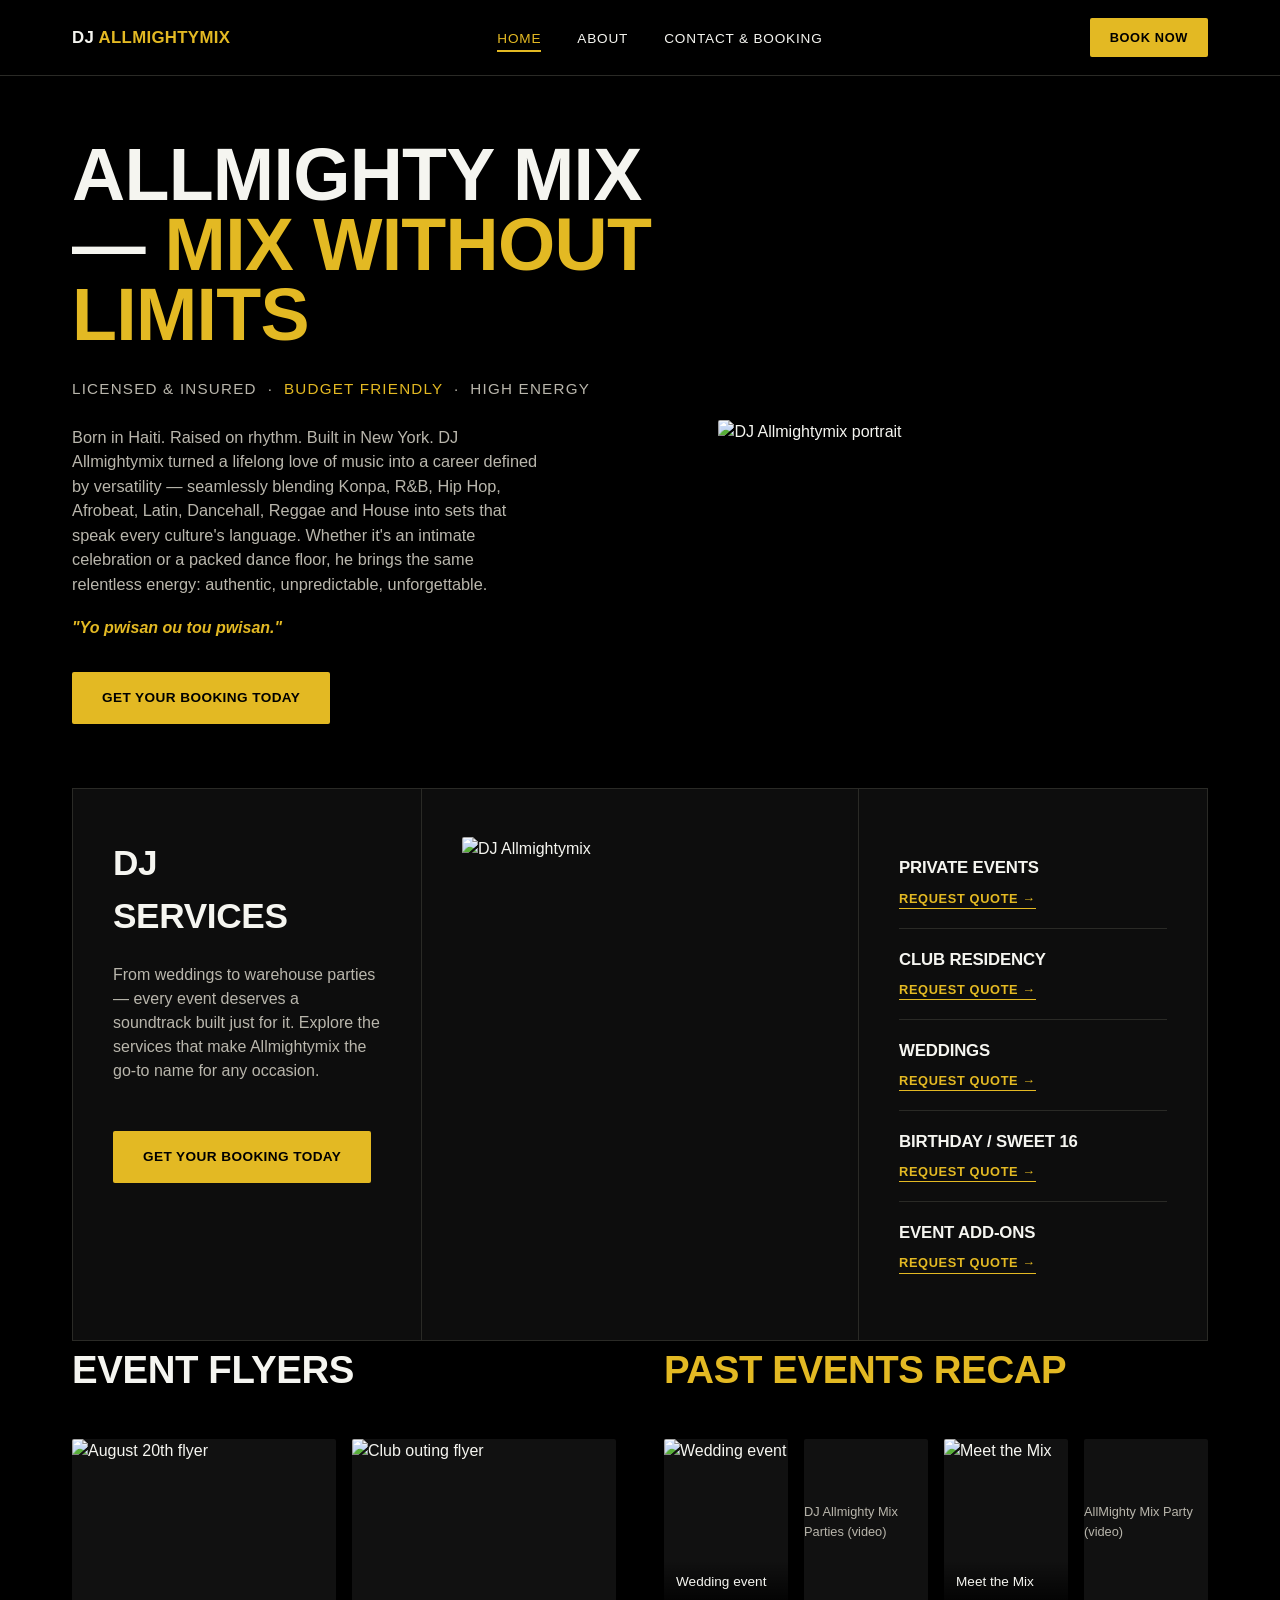
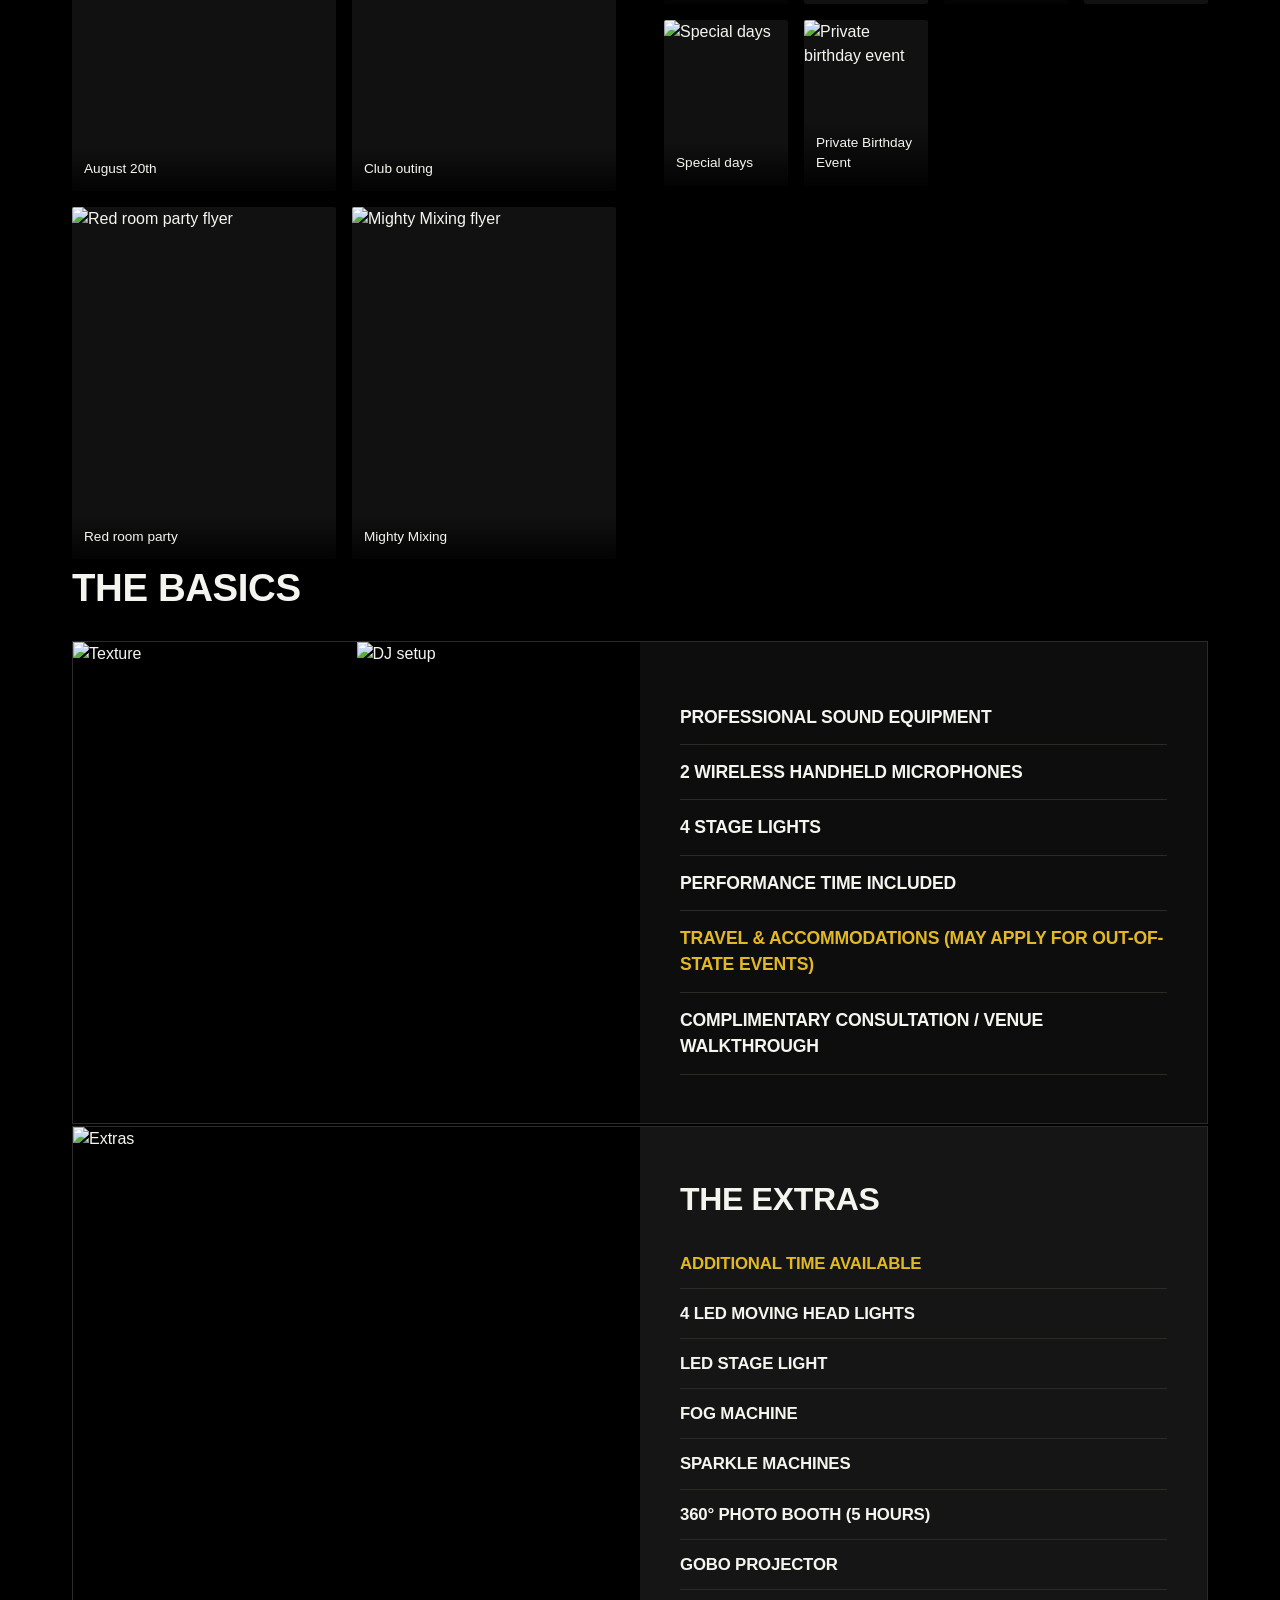
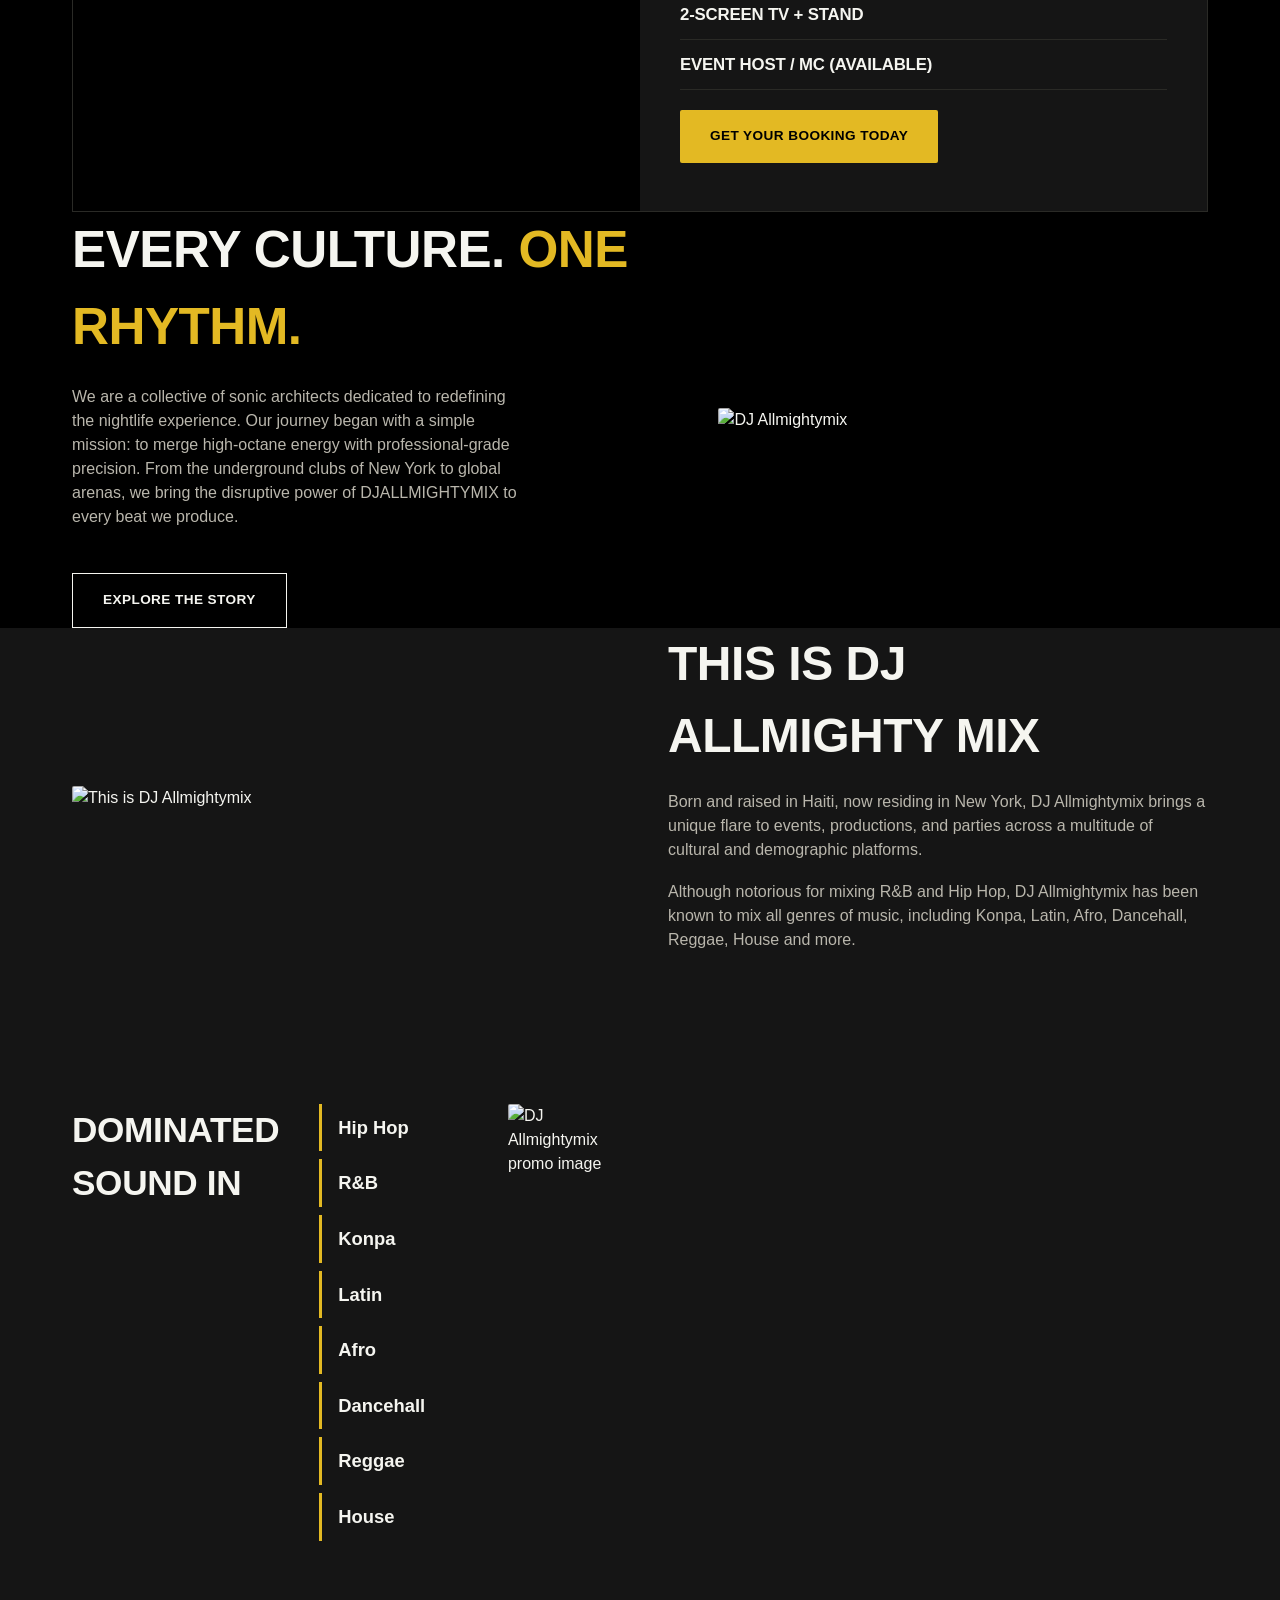
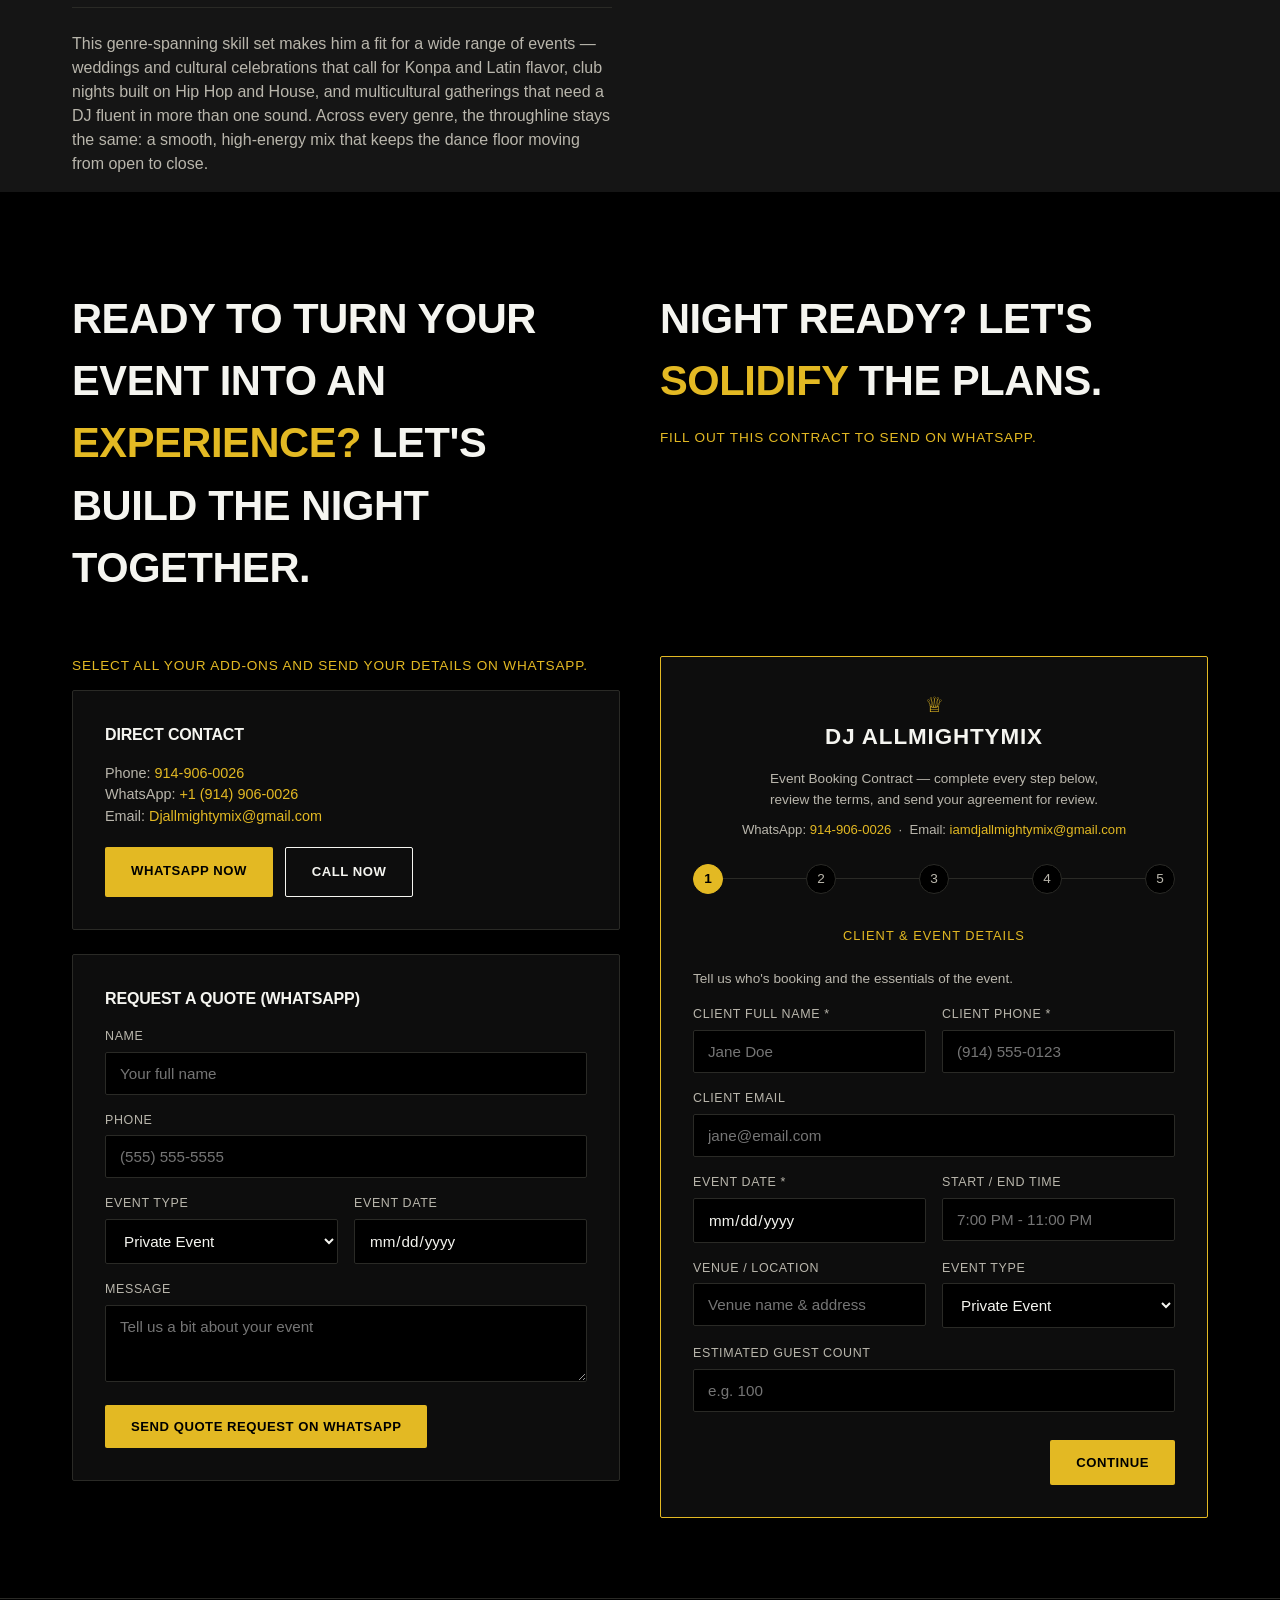
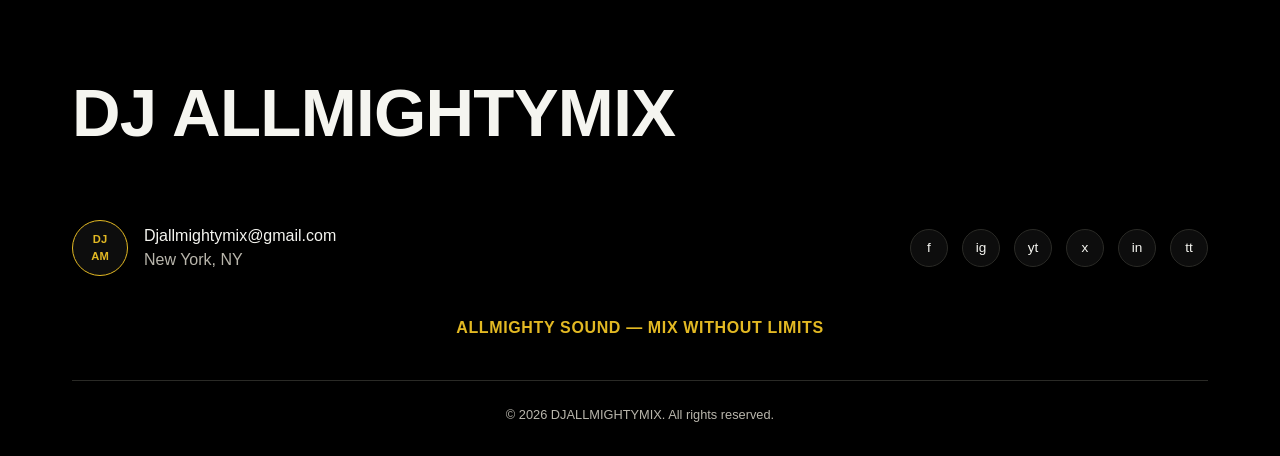
==== index.html @ 342c6d17 "Add files via upload" ====
<!DOCTYPE html>
<html lang="en">
<head>
<meta charset="UTF-8">
<meta name="viewport" content="width=device-width, initial-scale=1.0">
<title>DJ Allmightymix | Mix Without Limits</title>
<style>
  :root{
    --black:#000;
    --panel:#0d0d0d;
    --panel-2:#151515;
    --gold:#e3b923;
    --gold-dim:#a8890f;
    --white:#f5f5f0;
    --muted:#b9b6ac;
    --line:#2a2a26;
    --radius:2px;
    --maxw:1200px;
    font-size:16px;
  }
  *{box-sizing:border-box;}
  html{scroll-behavior:smooth;}
  body{
    margin:0;
    background:var(--black);
    color:var(--white);
    font-family:'Helvetica Neue', Arial, sans-serif;
    line-height:1.5;
  }
  h1,h2,h3,h4{
    font-family:'Arial Black', 'Helvetica Neue', sans-serif;
    font-weight:900;
    text-transform:uppercase;
    letter-spacing:-0.01em;
    margin:0;
  }
  a{color:inherit;text-decoration:none;}
  img{max-width:100%;display:block;}
  .wrap{max-width:var(--maxw);margin:0 auto;padding:0 32px;}
  section{padding:96px 0;}
  .gold{color:var(--gold);}

  /* NAV */
  header{
    position:sticky;top:0;z-index:50;
    background:rgba(0,0,0,0.92);
    backdrop-filter:blur(6px);
    border-bottom:1px solid var(--line);
  }
  .navwrap{
    max-width:var(--maxw);margin:0 auto;padding:18px 32px;
    display:flex;align-items:center;justify-content:space-between;
  }
  .brand{
    font-family:'Arial Black',sans-serif;
    font-weight:900;font-size:1.05rem;letter-spacing:0.02em;
  }
  .brand span{color:var(--gold);}
  nav ul{list-style:none;display:flex;gap:36px;margin:0;padding:0;}
  nav a{
    font-size:0.85rem;letter-spacing:0.06em;text-transform:uppercase;
    padding-bottom:4px;border-bottom:2px solid transparent;
    transition:border-color .2s ease, color .2s ease;
  }
  nav a:hover, nav a.active{border-color:var(--gold);color:var(--gold);}
  .navcta{
    background:var(--gold);color:#000;padding:10px 20px;
    font-size:0.8rem;letter-spacing:0.05em;text-transform:uppercase;font-weight:700;
    border-radius:var(--radius);
  }
  .menu-toggle{display:none;background:none;border:none;color:var(--white);font-size:1.6rem;cursor:pointer;}

  @media(max-width:820px){
    nav ul{
      position:fixed;top:64px;left:0;right:0;background:#000;
      flex-direction:column;gap:0;border-top:1px solid var(--line);
      max-height:0;overflow:hidden;transition:max-height .25s ease;
    }
    nav ul.open{max-height:320px;}
    nav ul li{border-bottom:1px solid var(--line);}
    nav ul li a{display:block;padding:18px 32px;}
    .navcta{display:none;}
    .menu-toggle{display:block;}
  }

  /* HERO */
  .hero{
    padding-top:64px;padding-bottom:64px;
    display:grid;grid-template-columns:1.1fr 0.9fr;gap:48px;align-items:center;
  }
  .hero h1{font-size:clamp(2.6rem,6vw,4.6rem);line-height:0.95;}
  .hero-tags{
    margin-top:28px;font-size:0.95rem;letter-spacing:0.08em;text-transform:uppercase;
    color:var(--muted);
  }
  .hero-tags .gold{color:var(--gold);}
  .hero p{margin-top:24px;max-width:52ch;color:var(--muted);font-size:1.02rem;}
  .hero-quote{margin-top:20px;font-style:italic;color:var(--gold);font-weight:700;}
  .hero-img{position:relative;}
  .hero-img img{border-radius:var(--radius);}
  .cta-btn{
    display:inline-block;margin-top:32px;background:var(--gold);color:#000;
    padding:16px 30px;font-weight:700;letter-spacing:0.03em;text-transform:uppercase;
    font-size:0.85rem;border-radius:var(--radius);
  }
  .cta-outline{
    display:inline-block;padding:16px 30px;border:1px solid var(--white);
    text-transform:uppercase;font-weight:700;letter-spacing:0.03em;font-size:0.85rem;
  }

  @media(max-width:820px){
    .hero{grid-template-columns:1fr;padding-top:32px;}
    .hero-img{order:-1;}
  }

  /* SERVICES */
  .services{
    display:grid;grid-template-columns:0.8fr 1fr 0.8fr;gap:0;
    background:var(--panel);border:1px solid var(--line);
  }
  .services > div{padding:48px 40px;}
  .services-left{border-right:1px solid var(--line);}
  .services-left p{color:var(--muted);margin-top:20px;}
  .services-mid img{border-radius:var(--radius);}
  .services-right{border-left:1px solid var(--line);}
  .service-item{padding:18px 0;border-bottom:1px solid var(--line);}
  .service-item:last-child{border-bottom:none;}
  .service-item h4{font-size:1.05rem;}
  .service-item a{
    display:inline-block;margin-top:8px;color:var(--gold);font-size:0.8rem;
    letter-spacing:0.05em;text-transform:uppercase;font-weight:700;
    border-bottom:1px solid var(--gold);
  }
  @media(max-width:900px){
    .services{grid-template-columns:1fr;}
    .services-left,.services-right{border:none;border-top:1px solid var(--line);}
  }

  /* FLYERS / RECAP */
  .split-title{
    display:grid;grid-template-columns:1fr 1fr;gap:48px;margin-bottom:40px;
  }
  .grid-4{display:grid;grid-template-columns:repeat(4,1fr);gap:16px;}
  .grid-3{display:grid;grid-template-columns:repeat(3,1fr);gap:16px;}
  .thumb{position:relative;overflow:hidden;border-radius:var(--radius);aspect-ratio:3/4;background:#111;}
  .thumb img{width:100%;height:100%;object-fit:cover;}
  .thumb .cap{
    position:absolute;bottom:0;left:0;right:0;padding:12px;
    background:linear-gradient(to top, rgba(0,0,0,.85), transparent);
    font-size:0.85rem;
  }
  @media(max-width:820px){
    .split-title{grid-template-columns:1fr;gap:24px;}
    .grid-4{grid-template-columns:repeat(2,1fr);}
  }

  /* BASICS / EXTRAS */
  .basics{display:grid;grid-template-columns:1fr 1fr;gap:0;border:1px solid var(--line);}
  .basics-imgs{display:grid;grid-template-columns:1fr 1fr;}
  .basics-imgs img{height:100%;object-fit:cover;}
  .basics-list{padding:48px 40px;background:var(--panel);}
  .basics-list h4{font-size:1.1rem;padding:14px 0;border-bottom:1px solid var(--line);}
  .basics-list h4.gold{color:var(--gold);}
  .extras{display:grid;grid-template-columns:1fr 1fr;gap:0;border:1px solid var(--line);margin-top:2px;}
  .extras-img img{height:100%;object-fit:cover;}
  .extras-list{padding:48px 40px;background:var(--panel-2);}
  .extras-list h3{margin-bottom:16px;}
  .extras-list h4{font-size:1.05rem;padding:12px 0;border-bottom:1px solid var(--line);}
  .extras-list h4.gold{color:var(--gold);}
  @media(max-width:820px){
    .basics,.extras{grid-template-columns:1fr;}
    .basics-imgs{grid-template-columns:1fr 1fr;height:280px;}
  }

  /* CULTURE STATEMENT */
  .culture{display:grid;grid-template-columns:1.1fr 0.9fr;gap:48px;align-items:center;}
  .culture p{color:var(--muted);max-width:50ch;margin-top:20px;}
  @media(max-width:820px){.culture{grid-template-columns:1fr;} .culture-img{order:-1;}}

  /* ABOUT */
  .about-hero{display:grid;grid-template-columns:1fr 1fr;gap:56px;align-items:center;}
  .about-hero p{color:var(--muted);margin-top:18px;}
  .genres{display:grid;grid-template-columns:1fr 1fr 0.7fr;gap:40px;align-items:start;margin-top:80px;}
  .genres ul{list-style:none;padding:0;margin:0;}
  .genres li{
    font-weight:700;font-size:1.15rem;padding:10px 0;
    border-left:3px solid var(--gold);padding-left:16px;margin-bottom:8px;
  }
  .genres img{border-radius:var(--radius);}
  .genres-note{grid-column:1/-1;color:var(--muted);border-top:1px solid var(--line);padding-top:24px;margin-top:16px;max-width:90ch;}
  @media(max-width:900px){
    .about-hero{grid-template-columns:1fr;} .about-hero .about-img{order:-1;}
    .genres{grid-template-columns:1fr;}
  }

  /* CONTACT */
  .contact-lead{display:grid;grid-template-columns:1fr 1fr;gap:40px;margin-bottom:56px;}
  .contact-lead h2{font-size:clamp(1.8rem,4vw,2.6rem);}
  .contact-lead p.eyebrow{color:var(--gold);text-transform:uppercase;font-size:0.85rem;letter-spacing:0.06em;margin-top:16px;}
  .panel{
    background:var(--panel);border:1px solid var(--line);border-radius:var(--radius);
    padding:32px;margin-bottom:24px;
  }
  .panel h3{font-size:1rem;margin-bottom:16px;}
  .direct-row{display:flex;flex-wrap:wrap;gap:12px;margin-top:20px;}
  .field{margin-bottom:16px;}
  .field label{display:block;font-size:0.78rem;letter-spacing:0.05em;text-transform:uppercase;color:var(--muted);margin-bottom:6px;}
  .field input, .field select, .field textarea{
    width:100%;background:#000;border:1px solid var(--line);color:var(--white);
    padding:12px 14px;border-radius:var(--radius);font-family:inherit;font-size:0.95rem;
  }
  .field input:focus, .field select:focus, .field textarea:focus{outline:2px solid var(--gold);border-color:var(--gold);}
  .row2{display:grid;grid-template-columns:1fr 1fr;gap:16px;}
  @media(max-width:600px){.row2{grid-template-columns:1fr;}}
  .btn{
    display:inline-block;background:var(--gold);color:#000;border:none;cursor:pointer;
    padding:14px 26px;font-weight:700;text-transform:uppercase;font-size:0.82rem;letter-spacing:0.04em;
    border-radius:var(--radius);
  }
  .btn:hover{background:#fff;}
  .btn.ghost{background:transparent;color:var(--white);border:1px solid var(--white);}

  /* wizard */
  .wizard-steps{display:flex;align-items:center;justify-content:center;gap:0;margin:24px 0 32px;}
  .step-dot{
    width:30px;height:30px;border-radius:50%;border:1px solid var(--line);
    display:flex;align-items:center;justify-content:center;font-size:0.85rem;color:var(--muted);
    background:#000;flex-shrink:0;
  }
  .step-dot.active{background:var(--gold);color:#000;border-color:var(--gold);font-weight:700;}
  .step-line{flex:1;height:1px;background:var(--line);min-width:16px;}
  .step-label{text-align:center;color:var(--gold);text-transform:uppercase;letter-spacing:0.08em;font-size:0.8rem;margin-bottom:24px;}
  .wizard-panel{display:none;}
  .wizard-panel.active{display:block;}
  .addon-grid{display:grid;grid-template-columns:1fr 1fr;gap:12px;}
  @media(max-width:600px){.addon-grid{grid-template-columns:1fr;}}
  .addon{
    display:flex;align-items:center;gap:10px;border:1px solid var(--line);
    padding:12px 14px;border-radius:var(--radius);cursor:pointer;font-size:0.9rem;
  }
  .addon:has(input:checked){border-color:var(--gold);background:rgba(227,185,35,0.07);}
  .wizard-nav{display:flex;justify-content:space-between;margin-top:28px;}
  .summary-box{background:#000;border:1px solid var(--line);padding:20px;border-radius:var(--radius);font-size:0.9rem;color:var(--muted);white-space:pre-wrap;margin-bottom:20px;}
  .check-row{display:flex;gap:10px;align-items:flex-start;font-size:0.88rem;color:var(--muted);margin-bottom:14px;}

  footer{border-top:1px solid var(--line);padding:64px 0 32px;}
  .foot-top{display:flex;flex-wrap:wrap;justify-content:space-between;align-items:flex-end;gap:24px;}
  .foot-title{font-size:clamp(2rem,7vw,4.2rem);}
  .foot-mid{display:flex;flex-wrap:wrap;justify-content:space-between;align-items:center;margin-top:56px;gap:24px;}
  .foot-logo-row{display:flex;align-items:center;gap:16px;}
  .foot-logo{
    width:56px;height:56px;border-radius:50%;background:var(--panel);
    border:1px solid var(--gold);display:flex;align-items:center;justify-content:center;
    font-weight:900;color:var(--gold);font-size:0.7rem;text-align:center;
  }
  .social{display:flex;gap:14px;}
  .social a{
    width:38px;height:38px;border-radius:50%;background:var(--panel);
    display:flex;align-items:center;justify-content:center;border:1px solid var(--line);font-size:0.85rem;
  }
  .foot-tag{text-align:center;color:var(--gold);text-transform:uppercase;font-weight:700;letter-spacing:0.04em;margin-top:40px;}
  .foot-bottom{border-top:1px solid var(--line);margin-top:40px;padding-top:24px;text-align:center;color:var(--muted);font-size:0.8rem;}

  .section-head{margin-bottom:40px;}
  .eyebrow-none{font-size:clamp(1.8rem,4vw,2.6rem);}
</style>
</head>
<body>

<header>
  <div class="navwrap">
    <a href="#home" class="brand">DJ <span>ALLMIGHTYMIX</span></a>
    <button class="menu-toggle" id="menuToggle" aria-label="Toggle menu">&#9776;</button>
    <nav>
      <ul id="navList">
        <li><a href="#home">Home</a></li>
        <li><a href="#about">About</a></li>
        <li><a href="#contact">Contact &amp; Booking</a></li>
      </ul>
    </nav>
    <a href="#contact" class="navcta">Book Now</a>
  </div>
</header>

<!-- ============ HOME ============ -->
<div id="home">

  <section class="hero wrap">
    <div>
      <h1>Allmighty Mix &mdash; <span class="gold">Mix Without Limits</span></h1>
      <div class="hero-tags">Licensed &amp; Insured &nbsp;&middot;&nbsp; <span class="gold">Budget Friendly</span> &nbsp;&middot;&nbsp; High Energy</div>
      <p>Born in Haiti. Raised on rhythm. Built in New York. DJ Allmightymix turned a lifelong love of music into a career defined by versatility &mdash; seamlessly blending Konpa, R&amp;B, Hip Hop, Afrobeat, Latin, Dancehall, Reggae and House into sets that speak every culture's language. Whether it's an intimate celebration or a packed dance floor, he brings the same relentless energy: authentic, unpredictable, unforgettable.</p>
      <div class="hero-quote">&quot;Yo pwisan ou tou pwisan.&quot;</div>
      <a href="#contact" class="cta-btn">Get Your Booking Today</a>
    </div>
    <div class="hero-img">
      <img src="https://static.wixstatic.com/media/8cf7ec_8d27ebefacd54c8c8c270bc56dff5c16~mv2.png/v1/fill/w_980,h_1307,al_c,q_90,usm_0.66_1.00_0.01,enc_auto/DJ%20PICTURE.png" alt="DJ Allmightymix portrait">
    </div>
  </section>

  <section class="wrap">
    <div class="services">
      <div class="services-left">
        <h2 style="font-size:2.2rem;">DJ<br>Services</h2>
        <p>From weddings to warehouse parties &mdash; every event deserves a soundtrack built just for it. Explore the services that make Allmightymix the go-to name for any occasion.</p>
        <a href="#contact" class="cta-btn">Get Your Booking Today</a>
      </div>
      <div class="services-mid">
        <img src="https://static.wixstatic.com/media/8cf7ec_d9b6ca0c000c41e5890eb08f104505bb~mv2.png/v1/fill/w_980,h_1307,al_c,q_90,usm_0.66_1.00_0.01,enc_auto/DJ%20PICTURE%202.png" alt="DJ Allmightymix">
      </div>
      <div class="services-right">
        <div class="service-item"><h4>Private Events</h4><a href="#contact">Request Quote &rarr;</a></div>
        <div class="service-item"><h4>Club Residency</h4><a href="#contact">Request Quote &rarr;</a></div>
        <div class="service-item"><h4>Weddings</h4><a href="#contact">Request Quote &rarr;</a></div>
        <div class="service-item"><h4>Birthday / Sweet 16</h4><a href="#contact">Request Quote &rarr;</a></div>
        <div class="service-item"><h4>Event Add-ons</h4><a href="#contact">Request Quote &rarr;</a></div>
      </div>
    </div>
  </section>

  <section class="wrap">
    <div class="split-title">
      <h2 style="font-size:2.4rem;">Event Flyers</h2>
      <h2 style="font-size:2.4rem;" class="gold">Past Events Recap</h2>
    </div>
    <div class="split-title" style="margin-bottom:0;align-items:start;">
      <div class="grid-4" style="grid-template-columns:repeat(2,1fr);">
        <div class="thumb"><img src="https://static.wixstatic.com/media/8cf7ec_93ae391280bd40aa9605b470fcb935a3~mv2.png" alt="August 20th flyer"><div class="cap">August 20th</div></div>
        <div class="thumb"><img src="https://static.wixstatic.com/media/8cf7ec_e41c7deb70ee4fd784281929ff8c07f7~mv2.jpg" alt="Club outing flyer"><div class="cap">Club outing</div></div>
        <div class="thumb"><img src="https://static.wixstatic.com/media/8cf7ec_872152d349964d9d906cb198fed84934~mv2.jpg" alt="Red room party flyer"><div class="cap">Red room party</div></div>
        <div class="thumb"><img src="https://static.wixstatic.com/media/8cf7ec_141734c17d6143d8a36a356b2d9e33f1~mv2.jpg" alt="Mighty Mixing flyer"><div class="cap">Mighty Mixing</div></div>
      </div>
      <div class="grid-4">
        <div class="thumb"><img src="https://static.wixstatic.com/media/8cf7ec_846895a1ec2c4beb942e42de7ea16fa9~mv2.jpg" alt="Wedding event"><div class="cap">Wedding event</div></div>
        <div class="thumb" style="background:#111;display:flex;align-items:center;justify-content:center;color:var(--muted);font-size:0.8rem;">DJ Allmighty Mix Parties (video)</div>
        <div class="thumb"><img src="https://static.wixstatic.com/media/8cf7ec_751b28d6eff74f3c8967c88b9c14e1bb~mv2.jpg" alt="Meet the Mix"><div class="cap">Meet the Mix</div></div>
        <div class="thumb" style="background:#111;display:flex;align-items:center;justify-content:center;color:var(--muted);font-size:0.8rem;">AllMighty Mix Party (video)</div>
        <div class="thumb"><img src="https://static.wixstatic.com/media/8cf7ec_7131fe7647134f67896c7435e3060db5~mv2.jpg" alt="Special days"><div class="cap">Special days</div></div>
        <div class="thumb"><img src="https://static.wixstatic.com/media/8cf7ec_9c97bb7488ac43138c63c5ffc75c2825~mv2.jpg" alt="Private birthday event"><div class="cap">Private Birthday Event</div></div>
      </div>
    </div>
  </section>

  <section class="wrap">
    <h2 style="font-size:2.4rem;margin-bottom:24px;">The Basics</h2>
    <div class="basics">
      <div class="basics-imgs">
        <img src="https://static.wixstatic.com/media/8cf7ec_8cd5dd056cac4f1182710220bfdbdcac~mv2.jpg" alt="Texture">
        <img src="https://static.wixstatic.com/media/8cf7ec_caa09f77fdf74aff89b85f03be7e9252~mv2.jpg" alt="DJ setup">
      </div>
      <div class="basics-list">
        <h4>Professional sound equipment</h4>
        <h4>2 Wireless Handheld Microphones</h4>
        <h4>4 Stage Lights</h4>
        <h4>Performance Time Included</h4>
        <h4 class="gold">Travel &amp; Accommodations (may apply for out-of-state events)</h4>
        <h4>Complimentary Consultation / Venue Walkthrough</h4>
      </div>
    </div>
    <div class="extras">
      <div class="extras-img">
        <img src="https://static.wixstatic.com/media/8cf7ec_09acd6a620134fe3b9208d4df08dba42~mv2.jpg" alt="Extras">
      </div>
      <div class="extras-list">
        <h3 style="font-size:2rem;">The Extras</h3>
        <h4 class="gold">Additional Time Available</h4>
        <h4>4 LED Moving Head Lights</h4>
        <h4>LED Stage Light</h4>
        <h4>Fog Machine</h4>
        <h4>Sparkle Machines</h4>
        <h4>360&deg; Photo Booth (5 hours)</h4>
        <h4>GOBO Projector</h4>
        <h4>2-Screen TV + Stand</h4>
        <h4>Event Host / MC (available)</h4>
        <a href="#contact" class="cta-btn" style="margin-top:20px;">Get Your Booking Today</a>
      </div>
    </div>
  </section>

  <section class="wrap culture">
    <div>
      <h2 style="font-size:clamp(2rem,5vw,3.2rem);">Every Culture. <span class="gold">One Rhythm.</span></h2>
      <p>We are a collective of sonic architects dedicated to redefining the nightlife experience. Our journey began with a simple mission: to merge high-octane energy with professional-grade precision. From the underground clubs of New York to global arenas, we bring the disruptive power of DJALLMIGHTYMIX to every beat we produce.</p>
      <a href="#about" class="cta-outline" style="margin-top:28px;">Explore the Story</a>
    </div>
    <div class="culture-img">
      <img src="https://static.wixstatic.com/media/8cf7ec_5b725b33fa0d42cf8c85987c6f1cf21c~mv2.png/v1/fill/w_980,h_1307,al_c,q_90,usm_0.66_1.00_0.01,enc_auto/DJ%20PICTURE.png" alt="DJ Allmightymix" style="border-radius:var(--radius);">
    </div>
  </section>

</div>

<!-- ============ ABOUT ============ -->
<div id="about" style="background:var(--panel-2);">
  <section class="wrap about-hero">
    <div class="about-img">
      <img src="https://static.wixstatic.com/media/8cf7ec_caa09f77fdf74aff89b85f03be7e9252~mv2.jpg" alt="This is DJ Allmightymix" style="border-radius:var(--radius);">
    </div>
    <div>
      <h2 style="font-size:clamp(2rem,5vw,3rem);">This Is DJ<br>Allmighty Mix</h2>
      <p>Born and raised in Haiti, now residing in New York, DJ Allmightymix brings a unique flare to events, productions, and parties across a multitude of cultural and demographic platforms.</p>
      <p>Although notorious for mixing R&amp;B and Hip Hop, DJ Allmightymix has been known to mix all genres of music, including Konpa, Latin, Afro, Dancehall, Reggae, House and more.</p>
    </div>

    <div class="genres">
      <h2 style="font-size:2.2rem;">Dominated<br>Sound In</h2>
      <ul>
        <li>Hip Hop</li>
        <li>R&amp;B</li>
        <li>Konpa</li>
        <li>Latin</li>
        <li>Afro</li>
        <li>Dancehall</li>
        <li>Reggae</li>
        <li>House</li>
      </ul>
      <img src="https://static.wixstatic.com/media/8cf7ec_5b725b33fa0d42cf8c85987c6f1cf21c~mv2.png" alt="DJ Allmightymix promo image">
      <p class="genres-note">This genre-spanning skill set makes him a fit for a wide range of events &mdash; weddings and cultural celebrations that call for Konpa and Latin flavor, club nights built on Hip Hop and House, and multicultural gatherings that need a DJ fluent in more than one sound. Across every genre, the throughline stays the same: a smooth, high-energy mix that keeps the dance floor moving from open to close.</p>
    </div>
  </section>
</div>

<!-- ============ CONTACT & BOOKING ============ -->
<div id="contact">
  <section class="wrap" style="padding-top:96px;">
    <div class="contact-lead">
      <div>
        <h2>Ready to turn your event into an <span class="gold">experience?</span> Let's build the night together.</h2>
      </div>
      <div>
        <h2>Night Ready? Let's <span class="gold">Solidify</span> the plans.</h2>
        <p class="eyebrow">Fill out this contract to send on WhatsApp.</p>
      </div>
    </div>

    <div class="contact-lead" style="align-items:start;">

      <!-- LEFT: direct contact + quick quote -->
      <div>
        <p class="eyebrow" style="margin-top:0;">Select all your add-ons and send your details on WhatsApp.</p>

        <div class="panel">
          <h3>Direct Contact</h3>
          <p style="color:var(--muted);font-size:0.9rem;">Phone: <a href="tel:19149060026" class="gold">914-906-0026</a><br>
          WhatsApp: <a href="https://wa.me/19149060026" class="gold">+1 (914) 906-0026</a><br>
          Email: <a href="mailto:Djallmightymix@gmail.com" class="gold">Djallmightymix@gmail.com</a></p>
          <div class="direct-row">
            <a href="https://wa.me/19149060026" class="btn">WhatsApp Now</a>
            <a href="tel:19149060026" class="btn ghost">Call Now</a>
          </div>
        </div>

        <div class="panel">
          <h3>Request a Quote (WhatsApp)</h3>
          <form id="quoteForm">
            <div class="field"><label>Name</label><input type="text" id="q_name" required placeholder="Your full name"></div>
            <div class="field"><label>Phone</label><input type="tel" id="q_phone" required placeholder="(555) 555-5555"></div>
            <div class="row2">
              <div class="field"><label>Event Type</label>
                <select id="q_type">
                  <option>Private Event</option>
                  <option>Club Residency</option>
                  <option>Wedding</option>
                  <option>Birthday / Sweet 16</option>
                  <option>Event Add-ons</option>
                  <option>Other</option>
                </select>
              </div>
              <div class="field"><label>Event Date</label><input type="date" id="q_date"></div>
            </div>
            <div class="field"><label>Message</label><textarea id="q_msg" rows="3" placeholder="Tell us a bit about your event"></textarea></div>
            <button type="submit" class="btn">Send Quote Request on WhatsApp</button>
          </form>
        </div>
      </div>

      <!-- RIGHT: multi-step contract wizard -->
      <div class="panel" style="border-color:var(--gold);">
        <div style="text-align:center;margin-bottom:8px;">
          <span class="gold" style="font-size:1.3rem;">&#9813;</span>
          <h3 style="font-size:1.4rem;letter-spacing:0.04em;">DJ ALLMIGHTYMIX</h3>
          <p style="color:var(--muted);font-size:0.85rem;max-width:46ch;margin:8px auto 0;">Event Booking Contract &mdash; complete every step below, review the terms, and send your agreement for review.</p>
          <p style="font-size:0.82rem;color:var(--muted);margin-top:10px;">WhatsApp: <span class="gold">914-906-0026</span> &nbsp;&middot;&nbsp; Email: <span class="gold">iamdjallmightymix@gmail.com</span></p>
        </div>

        <div class="wizard-steps" id="wizardDots">
          <div class="step-dot active" data-step="1">1</div><div class="step-line"></div>
          <div class="step-dot" data-step="2">2</div><div class="step-line"></div>
          <div class="step-dot" data-step="3">3</div><div class="step-line"></div>
          <div class="step-dot" data-step="4">4</div><div class="step-line"></div>
          <div class="step-dot" data-step="5">5</div>
        </div>
        <div class="step-label" id="stepLabel">Client &amp; Event Details</div>

        <form id="contractForm">
          <!-- Step 1 -->
          <div class="wizard-panel active" data-panel="1">
            <p style="color:var(--muted);font-size:0.85rem;margin-bottom:16px;">Tell us who's booking and the essentials of the event.</p>
            <div class="row2">
              <div class="field"><label>Client Full Name *</label><input type="text" id="c_name" required placeholder="Jane Doe"></div>
              <div class="field"><label>Client Phone *</label><input type="tel" id="c_phone" required placeholder="(914) 555-0123"></div>
            </div>
            <div class="field"><label>Client Email</label><input type="email" id="c_email" placeholder="jane@email.com"></div>
            <div class="row2">
              <div class="field"><label>Event Date *</label><input type="date" id="c_date" required></div>
              <div class="field"><label>Start / End Time</label><input type="text" id="c_time" placeholder="7:00 PM - 11:00 PM"></div>
            </div>
            <div class="row2">
              <div class="field"><label>Venue / Location</label><input type="text" id="c_venue" placeholder="Venue name & address"></div>
              <div class="field"><label>Event Type</label>
                <select id="c_type">
                  <option>Private Event</option>
                  <option>Club Residency</option>
                  <option>Wedding</option>
                  <option>Birthday / Sweet 16</option>
                  <option>Other</option>
                </select>
              </div>
            </div>
            <div class="field"><label>Estimated Guest Count</label><input type="number" id="c_guests" min="1" placeholder="e.g. 100"></div>
          </div>

          <!-- Step 2 -->
          <div class="wizard-panel" data-panel="2">
            <p style="color:var(--muted);font-size:0.85rem;margin-bottom:16px;">Choose the base package for your event.</p>
            <div class="addon-grid">
              <label class="addon"><input type="radio" name="package" value="Standard" checked> Standard &mdash; Sound, 2 mics, 4 stage lights</label>
              <label class="addon"><input type="radio" name="package" value="Premium"> Premium &mdash; Standard + extended performance time</label>
              <label class="addon"><input type="radio" name="package" value="Custom"> Custom &mdash; Built to your event</label>
            </div>
            <div class="field" style="margin-top:20px;"><label>Notes on the base package</label><textarea id="c_pkgnotes" rows="2" placeholder="Anything specific about performance time, travel, etc."></textarea></div>
          </div>

          <!-- Step 3 -->
          <div class="wizard-panel" data-panel="3">
            <p style="color:var(--muted);font-size:0.85rem;margin-bottom:16px;">Select any extras to add to the night.</p>
            <div class="addon-grid">
              <label class="addon"><input type="checkbox" value="Additional Time"> Additional Time Available</label>
              <label class="addon"><input type="checkbox" value="4 LED Moving Head Lights"> 4 LED Moving Head Lights</label>
              <label class="addon"><input type="checkbox" value="LED Stage Light"> LED Stage Light</label>
              <label class="addon"><input type="checkbox" value="Fog Machine"> Fog Machine</label>
              <label class="addon"><input type="checkbox" value="Sparkle Machines"> Sparkle Machines</label>
              <label class="addon"><input type="checkbox" value="360 Photo Booth (5 hrs)"> 360&deg; Photo Booth (5 hours)</label>
              <label class="addon"><input type="checkbox" value="GOBO Projector"> GOBO Projector</label>
              <label class="addon"><input type="checkbox" value="2-Screen TV + Stand"> 2-Screen TV + Stand</label>
              <label class="addon"><input type="checkbox" value="Event Host/MC"> Event Host / MC</label>
            </div>
          </div>

          <!-- Step 4 -->
          <div class="wizard-panel" data-panel="4">
            <p style="color:var(--muted);font-size:0.85rem;margin-bottom:16px;">Review the terms before signing.</p>
            <div class="summary-box" style="max-height:180px;overflow-y:auto;">A 50% non-refundable deposit secures the date; balance due on or before the event. Travel and accommodations may apply for out-of-state events. Client is responsible for providing adequate power access and a safe load-in area. Cancellations within 14 days of the event forfeit the deposit. Complimentary consultation/venue walkthrough included.</div>
            <label class="check-row"><input type="checkbox" id="c_agree" required style="margin-top:3px;"> I have read and agree to the terms above.</label>
          </div>

          <!-- Step 5 -->
          <div class="wizard-panel" data-panel="5">
            <p style="color:var(--muted);font-size:0.85rem;margin-bottom:16px;">Sign and send your agreement.</p>
            <div class="field"><label>Type Full Name to Sign *</label><input type="text" id="c_sign" required placeholder="Your full name as signature"></div>
            <div class="summary-box" id="reviewSummary">Fill out the previous steps to see your summary here.</div>
          </div>

          <div class="wizard-nav">
            <button type="button" class="btn ghost" id="prevStep" style="visibility:hidden;">Back</button>
            <button type="button" class="btn" id="nextStep">Continue</button>
            <button type="submit" class="btn" id="submitContract" style="display:none;">Send Agreement on WhatsApp</button>
          </div>
        </form>
      </div>
    </div>
  </section>
</div>

<footer>
  <div class="wrap">
    <div class="foot-top">
      <h2 class="foot-title">DJ ALLMIGHTYMIX</h2>
    </div>
    <div class="foot-mid">
      <div class="foot-logo-row">
        <div class="foot-logo">DJ<br>AM</div>
        <div>
          <div>Djallmightymix@gmail.com</div>
          <div style="color:var(--muted);">New York, NY</div>
        </div>
      </div>
      <div class="social">
        <a href="#" aria-label="Facebook">f</a>
        <a href="#" aria-label="Instagram">ig</a>
        <a href="#" aria-label="YouTube">yt</a>
        <a href="#" aria-label="X">x</a>
        <a href="#" aria-label="LinkedIn">in</a>
        <a href="#" aria-label="TikTok">tt</a>
      </div>
    </div>
    <div class="foot-tag">Allmighty Sound &mdash; Mix Without Limits</div>
    <div class="foot-bottom">&copy; 2026 DJALLMIGHTYMIX. All rights reserved.</div>
  </div>
</footer>

<script>
  // mobile menu
  const menuToggle = document.getElementById('menuToggle');
  const navList = document.getElementById('navList');
  menuToggle.addEventListener('click', () => navList.classList.toggle('open'));
  navList.querySelectorAll('a').forEach(a => a.addEventListener('click', () => navList.classList.remove('open')));

  // WhatsApp target number
  const WA_NUMBER = "19149060026";

  // Quick quote form -> WhatsApp
  document.getElementById('quoteForm').addEventListener('submit', function(e){
    e.preventDefault();
    const name = document.getElementById('q_name').value;
    const phone = document.getElementById('q_phone').value;
    const type = document.getElementById('q_type').value;
    const date = document.getElementById('q_date').value;
    const msg = document.getElementById('q_msg').value;
    const text = `Hi DJ Allmightymix! I'd like a quote.%0A%0AName: ${encodeURIComponent(name)}%0APhone: ${encodeURIComponent(phone)}%0AEvent type: ${encodeURIComponent(type)}%0AEvent date: ${encodeURIComponent(date)}%0AMessage: ${encodeURIComponent(msg)}`;
    window.open(`https://wa.me/${WA_NUMBER}?text=${text}`, '_blank');
  });

  // Booking contract wizard
  const totalSteps = 5;
  let currentStep = 1;
  const stepLabels = {
    1: "Client & Event Details",
    2: "Choose Your Package",
    3: "Add-ons",
    4: "Terms & Agreement",
    5: "Sign & Send"
  };
  const dots = document.querySelectorAll('.step-dot');
  const panels = document.querySelectorAll('.wizard-panel');
  const stepLabel = document.getElementById('stepLabel');
  const prevBtn = document.getElementById('prevStep');
  const nextBtn = document.getElementById('nextStep');
  const submitBtn = document.getElementById('submitContract');

  function showStep(n){
    panels.forEach(p => p.classList.toggle('active', +p.dataset.panel === n));
    dots.forEach(d => d.classList.toggle('active', +d.dataset.step <= n));
    stepLabel.textContent = stepLabels[n];
    prevBtn.style.visibility = n === 1 ? 'hidden' : 'visible';
    nextBtn.style.display = n === totalSteps ? 'none' : 'inline-block';
    submitBtn.style.display = n === totalSteps ? 'inline-block' : 'none';
    if(n === totalSteps){ buildSummary(); }
  }

  function buildSummary(){
    const name = document.getElementById('c_name').value || '—';
    const phone = document.getElementById('c_phone').value || '—';
    const email = document.getElementById('c_email').value || '—';
    const date = document.getElementById('c_date').value || '—';
    const time = document.getElementById('c_time').value || '—';
    const venue = document.getElementById('c_venue').value || '—';
    const type = document.getElementById('c_type').value;
    const guests = document.getElementById('c_guests').value || '—';
    const pkg = document.querySelector('input[name="package"]:checked').value;
    const addons = Array.from(document.querySelectorAll('.wizard-panel[data-panel="3"] input[type="checkbox"]:checked')).map(i => i.value).join(', ') || 'None';
    document.getElementById('reviewSummary').textContent =
`Client: ${name} (${phone})
Email: ${email}
Event: ${type} on ${date}, ${time}
Venue: ${venue}
Guests: ${guests}
Package: ${pkg}
Add-ons: ${addons}`;
  }

  nextBtn.addEventListener('click', () => {
    const currentPanel = document.querySelector(`.wizard-panel[data-panel="${currentStep}"]`);
    const requiredFields = currentPanel.querySelectorAll('[required]');
    for(const f of requiredFields){ if(!f.reportValidity()) return; }
    if(currentStep < totalSteps){ currentStep++; showStep(currentStep); }
  });
  prevBtn.addEventListener('click', () => {
    if(currentStep > 1){ currentStep--; showStep(currentStep); }
  });

  document.getElementById('contractForm').addEventListener('submit', function(e){
    e.preventDefault();
    if(!document.getElementById('c_sign').reportValidity()) return;
    const name = document.getElementById('c_name').value;
    const phone = document.getElementById('c_phone').value;
    const email = document.getElementById('c_email').value;
    const date = document.getElementById('c_date').value;
    const time = document.getElementById('c_time').value;
    const venue = document.getElementById('c_venue').value;
    const type = document.getElementById('c_type').value;
    const guests = document.getElementById('c_guests').value;
    const pkg = document.querySelector('input[name="package"]:checked').value;
    const addons = Array.from(document.querySelectorAll('.wizard-panel[data-panel="3"] input[type="checkbox"]:checked')).map(i => i.value).join(', ') || 'None';
    const sign = document.getElementById('c_sign').value;

    const lines = [
      "New Event Booking Agreement",
      `Client: ${name} (${phone})`,
      `Email: ${email}`,
      `Event type: ${type}`,
      `Date: ${date} | Time: ${time}`,
      `Venue: ${venue}`,
      `Guests: ${guests}`,
      `Package: ${pkg}`,
      `Add-ons: ${addons}`,
      `Signed by: ${sign}`
    ].join('\n');

    const text = encodeURIComponent(lines);
    window.open(`https://wa.me/${WA_NUMBER}?text=${text}`, '_blank');
  });

  showStep(1);

  // active nav highlighting
  const sections = ['home','about','contact'].map(id => document.getElementById(id));
  const navLinks = document.querySelectorAll('nav a');
  window.addEventListener('scroll', () => {
    let current = 'home';
    sections.forEach(sec => {
      if(sec && window.scrollY >= sec.offsetTop - 120) current = sec.id;
    });
    navLinks.forEach(a => a.classList.toggle('active', a.getAttribute('href') === '#' + current));
  });
</script>

</body>
</html>
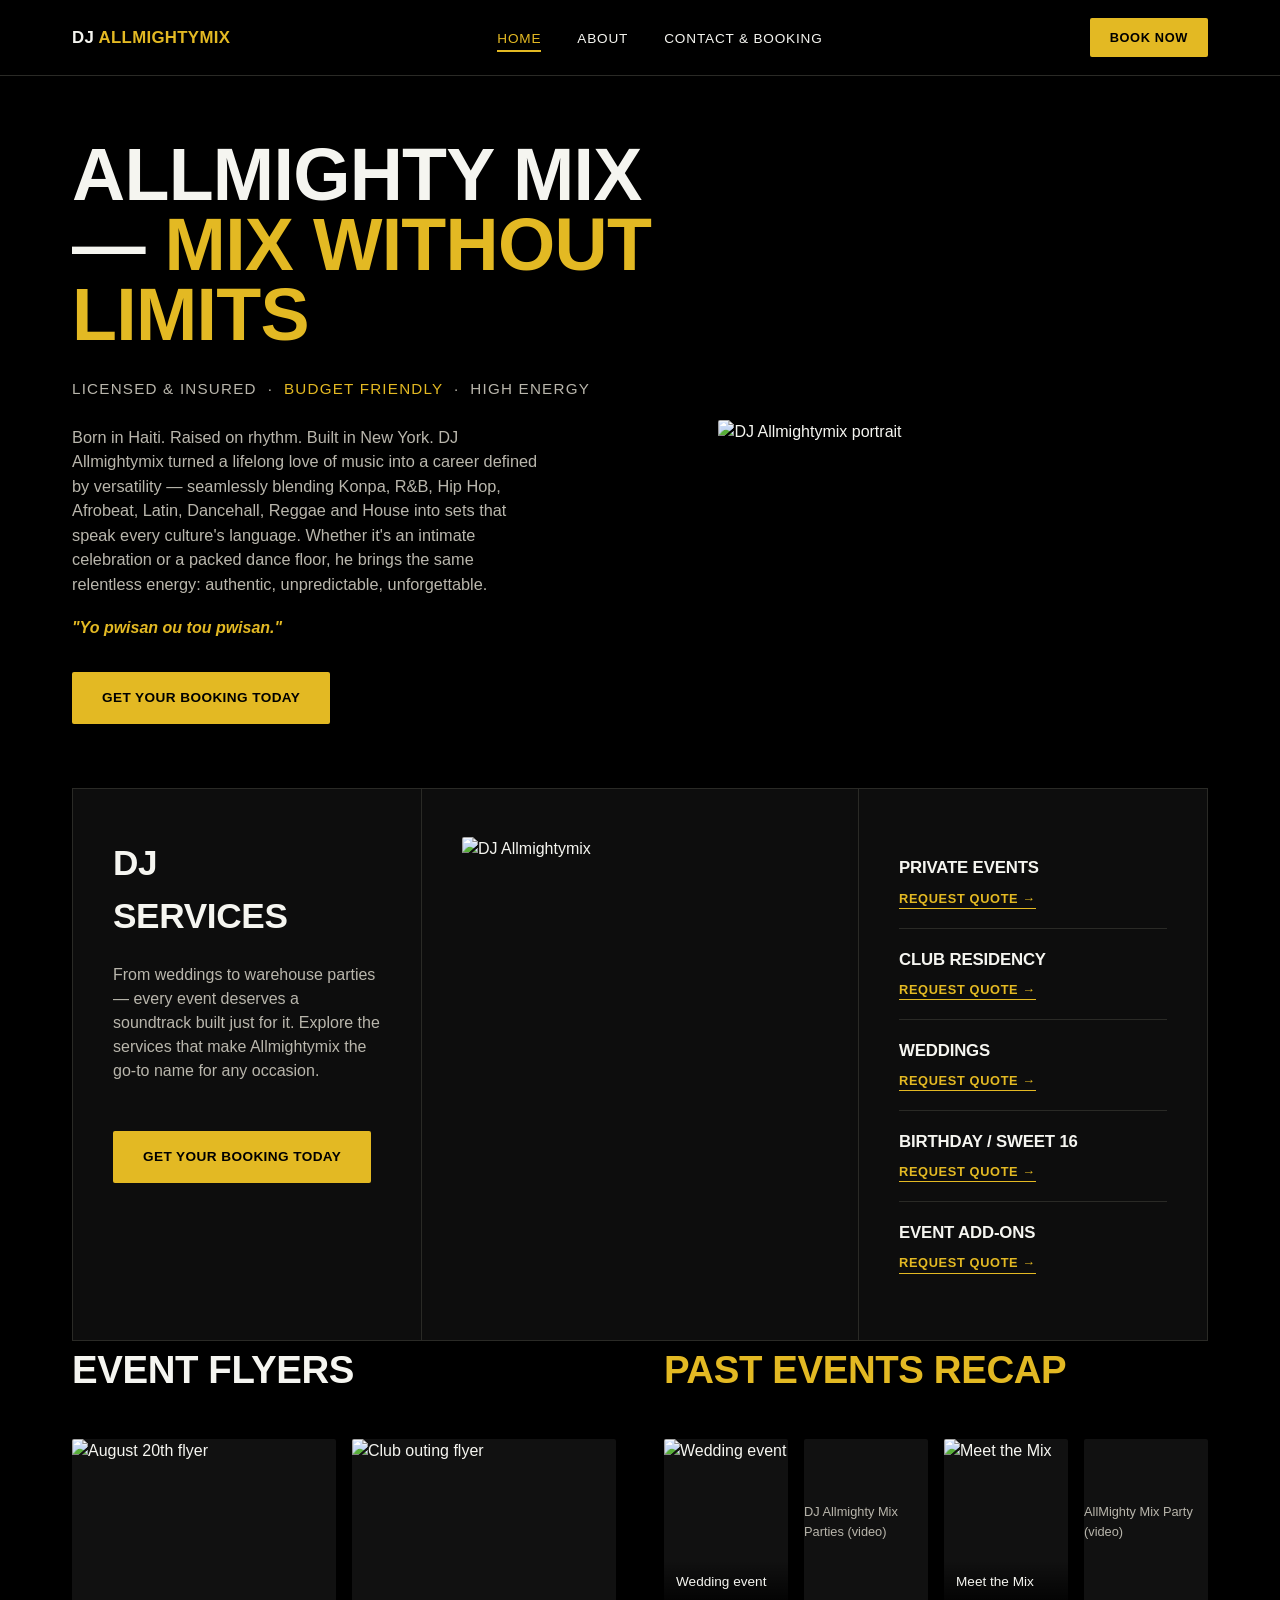
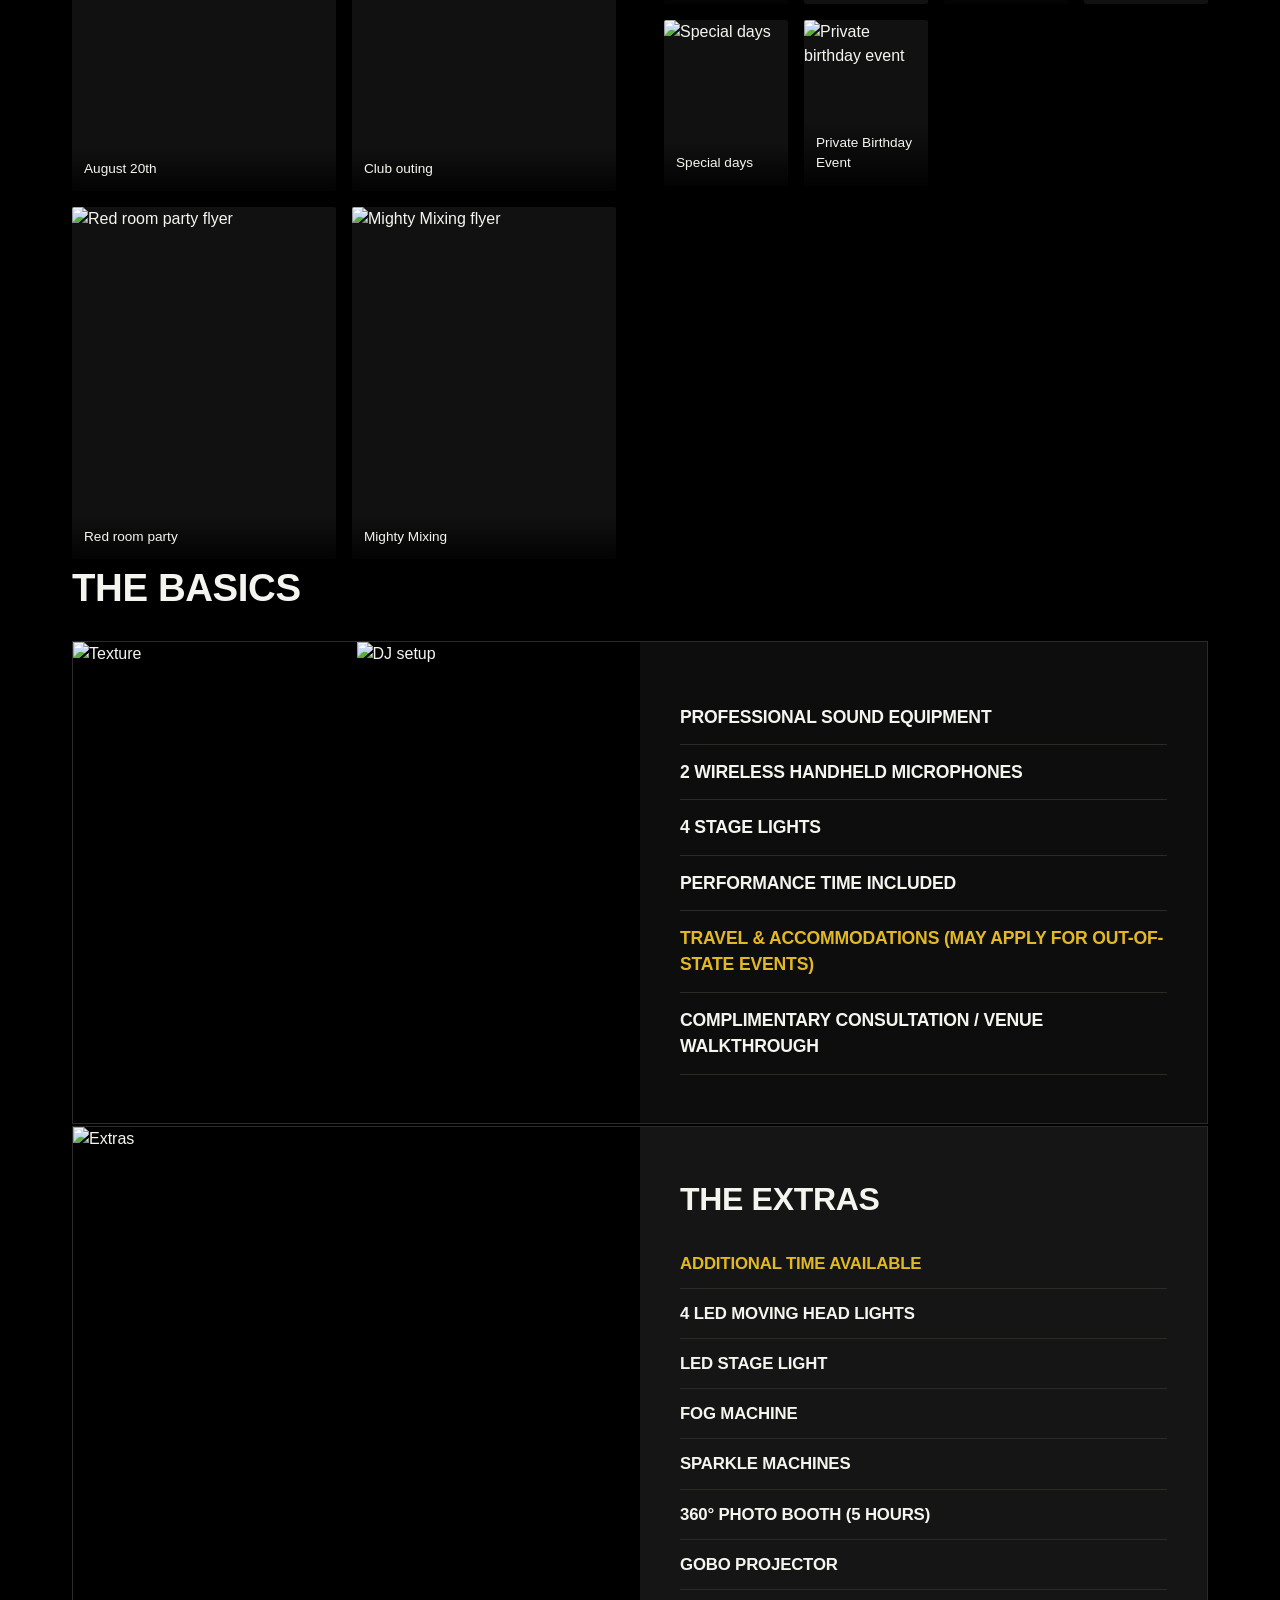
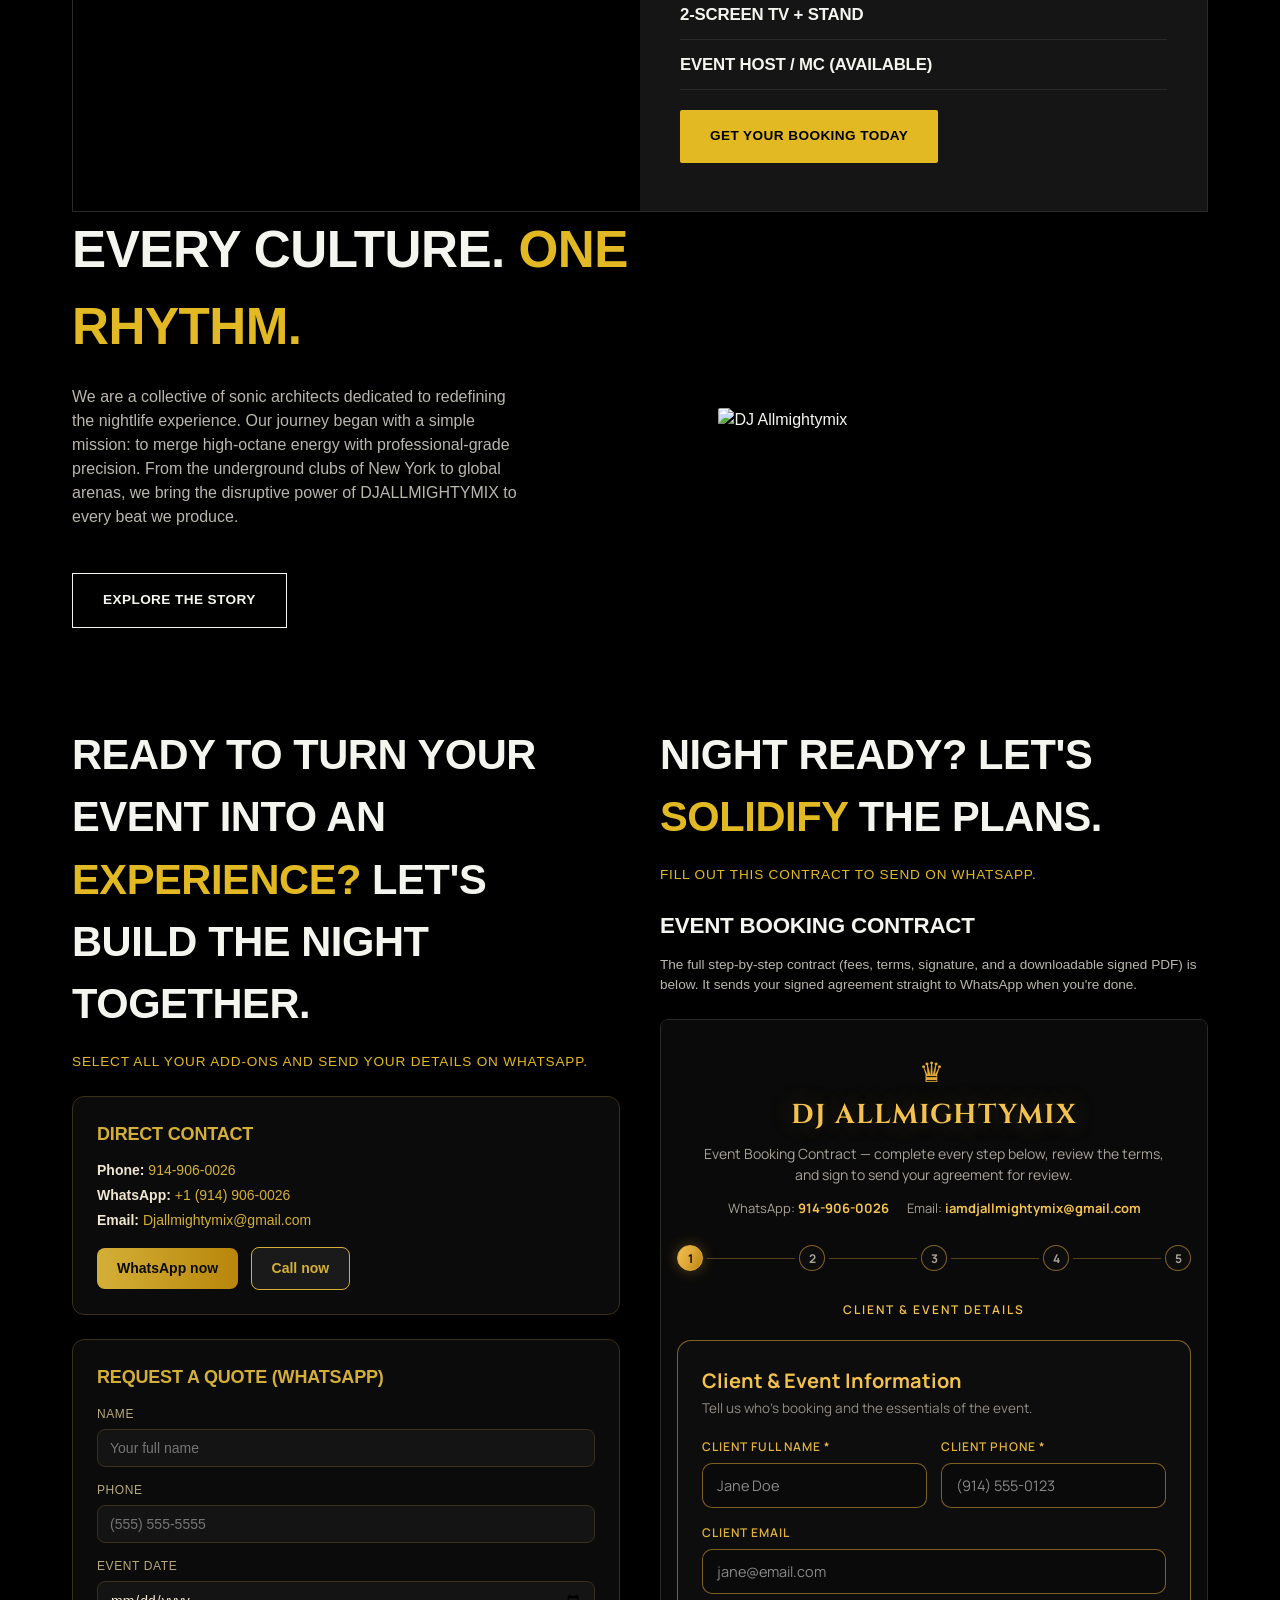
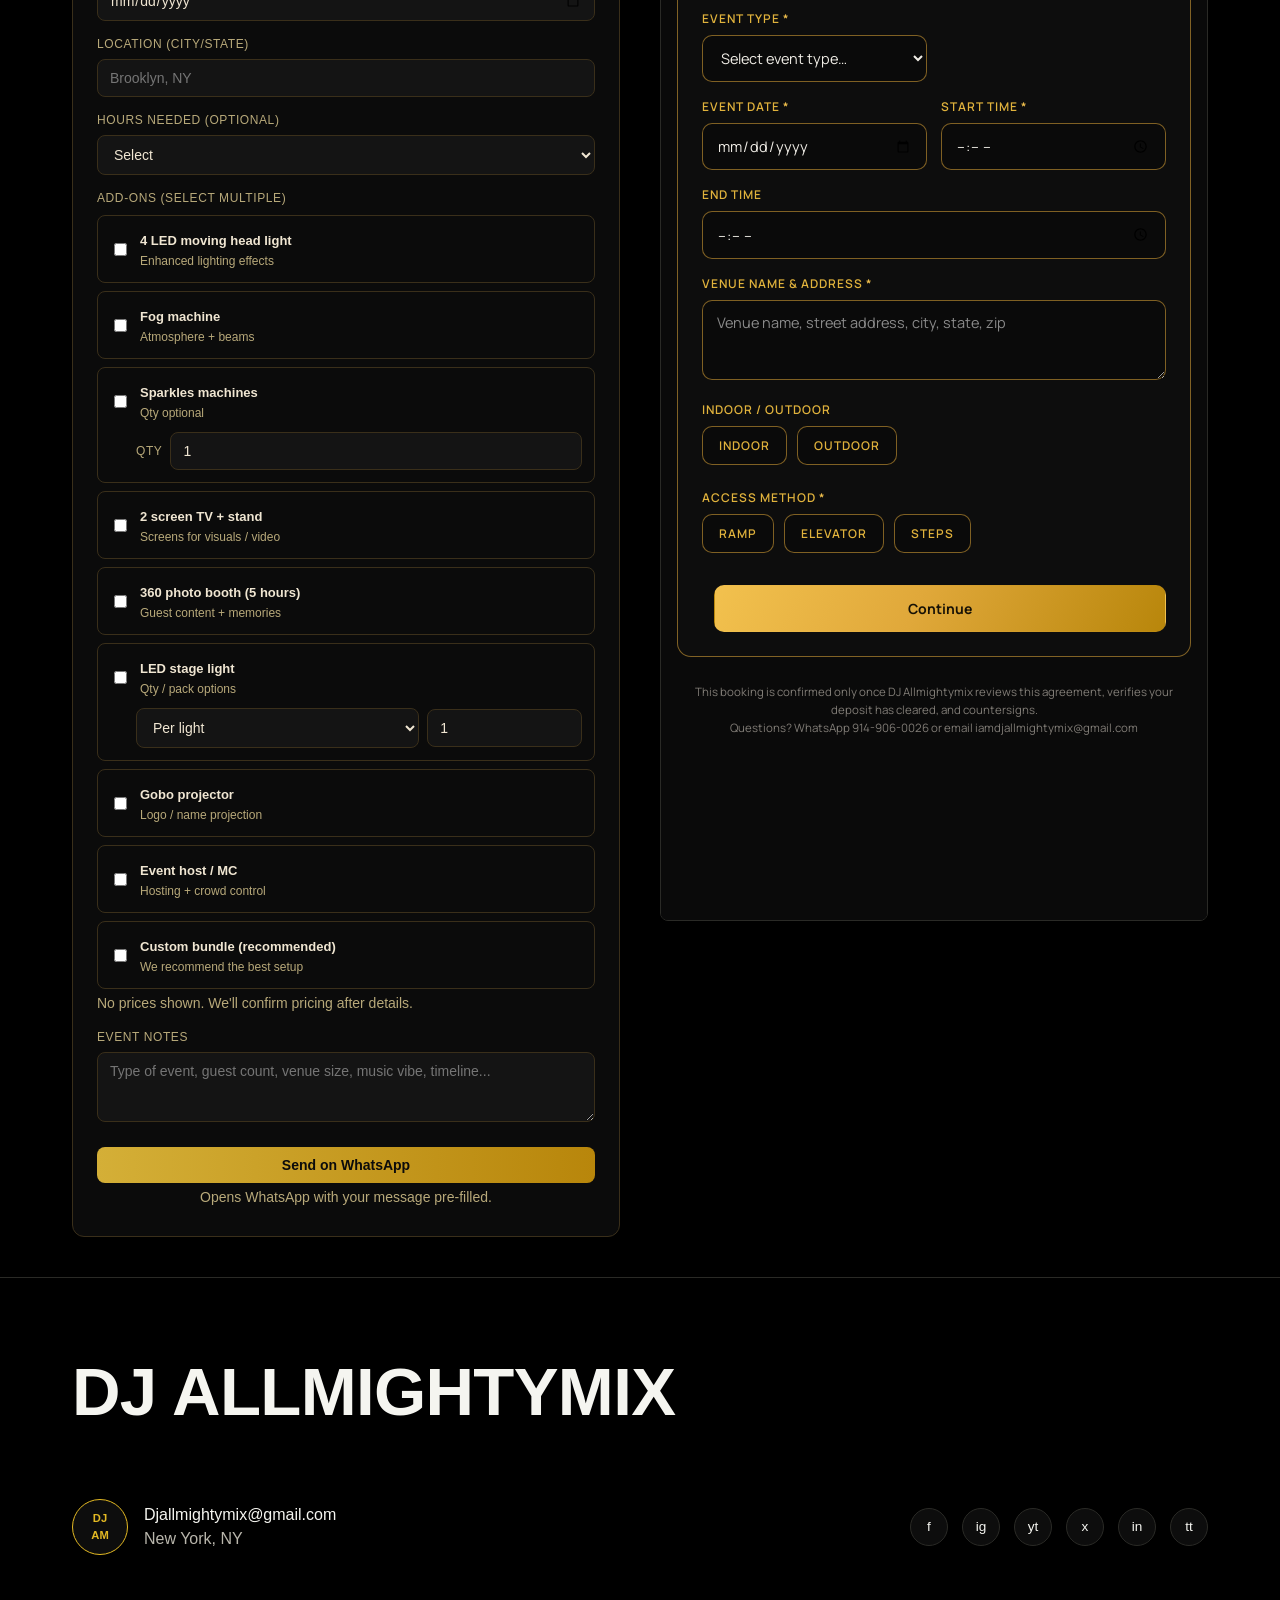
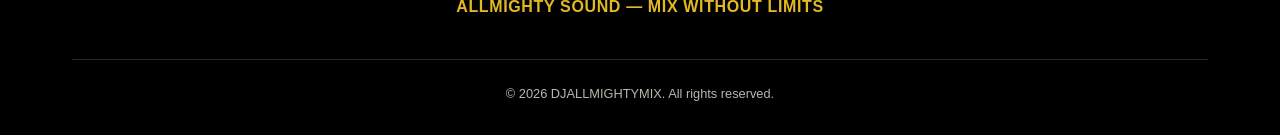
==== commit 5fe2a1c9: "Uploaded whole website" ====
--- a/index.html
+++ b/index.html
@@ -4,281 +4,30 @@
 <meta charset="UTF-8">
 <meta name="viewport" content="width=device-width, initial-scale=1.0">
 <title>DJ Allmightymix | Mix Without Limits</title>
-<style>
-  :root{
-    --black:#000;
-    --panel:#0d0d0d;
-    --panel-2:#151515;
-    --gold:#e3b923;
-    --gold-dim:#a8890f;
-    --white:#f5f5f0;
-    --muted:#b9b6ac;
-    --line:#2a2a26;
-    --radius:2px;
-    --maxw:1200px;
-    font-size:16px;
-  }
-  *{box-sizing:border-box;}
-  html{scroll-behavior:smooth;}
-  body{
-    margin:0;
-    background:var(--black);
-    color:var(--white);
-    font-family:'Helvetica Neue', Arial, sans-serif;
-    line-height:1.5;
-  }
-  h1,h2,h3,h4{
-    font-family:'Arial Black', 'Helvetica Neue', sans-serif;
-    font-weight:900;
-    text-transform:uppercase;
-    letter-spacing:-0.01em;
-    margin:0;
-  }
-  a{color:inherit;text-decoration:none;}
-  img{max-width:100%;display:block;}
-  .wrap{max-width:var(--maxw);margin:0 auto;padding:0 32px;}
-  section{padding:96px 0;}
-  .gold{color:var(--gold);}
-
-  /* NAV */
-  header{
-    position:sticky;top:0;z-index:50;
-    background:rgba(0,0,0,0.92);
-    backdrop-filter:blur(6px);
-    border-bottom:1px solid var(--line);
-  }
-  .navwrap{
-    max-width:var(--maxw);margin:0 auto;padding:18px 32px;
-    display:flex;align-items:center;justify-content:space-between;
-  }
-  .brand{
-    font-family:'Arial Black',sans-serif;
-    font-weight:900;font-size:1.05rem;letter-spacing:0.02em;
-  }
-  .brand span{color:var(--gold);}
-  nav ul{list-style:none;display:flex;gap:36px;margin:0;padding:0;}
-  nav a{
-    font-size:0.85rem;letter-spacing:0.06em;text-transform:uppercase;
-    padding-bottom:4px;border-bottom:2px solid transparent;
-    transition:border-color .2s ease, color .2s ease;
-  }
-  nav a:hover, nav a.active{border-color:var(--gold);color:var(--gold);}
-  .navcta{
-    background:var(--gold);color:#000;padding:10px 20px;
-    font-size:0.8rem;letter-spacing:0.05em;text-transform:uppercase;font-weight:700;
-    border-radius:var(--radius);
-  }
-  .menu-toggle{display:none;background:none;border:none;color:var(--white);font-size:1.6rem;cursor:pointer;}
-
-  @media(max-width:820px){
-    nav ul{
-      position:fixed;top:64px;left:0;right:0;background:#000;
-      flex-direction:column;gap:0;border-top:1px solid var(--line);
-      max-height:0;overflow:hidden;transition:max-height .25s ease;
-    }
-    nav ul.open{max-height:320px;}
-    nav ul li{border-bottom:1px solid var(--line);}
-    nav ul li a{display:block;padding:18px 32px;}
-    .navcta{display:none;}
-    .menu-toggle{display:block;}
-  }
-
-  /* HERO */
-  .hero{
-    padding-top:64px;padding-bottom:64px;
-    display:grid;grid-template-columns:1.1fr 0.9fr;gap:48px;align-items:center;
-  }
-  .hero h1{font-size:clamp(2.6rem,6vw,4.6rem);line-height:0.95;}
-  .hero-tags{
-    margin-top:28px;font-size:0.95rem;letter-spacing:0.08em;text-transform:uppercase;
-    color:var(--muted);
-  }
-  .hero-tags .gold{color:var(--gold);}
-  .hero p{margin-top:24px;max-width:52ch;color:var(--muted);font-size:1.02rem;}
-  .hero-quote{margin-top:20px;font-style:italic;color:var(--gold);font-weight:700;}
-  .hero-img{position:relative;}
-  .hero-img img{border-radius:var(--radius);}
-  .cta-btn{
-    display:inline-block;margin-top:32px;background:var(--gold);color:#000;
-    padding:16px 30px;font-weight:700;letter-spacing:0.03em;text-transform:uppercase;
-    font-size:0.85rem;border-radius:var(--radius);
-  }
-  .cta-outline{
-    display:inline-block;padding:16px 30px;border:1px solid var(--white);
-    text-transform:uppercase;font-weight:700;letter-spacing:0.03em;font-size:0.85rem;
-  }
-
-  @media(max-width:820px){
-    .hero{grid-template-columns:1fr;padding-top:32px;}
-    .hero-img{order:-1;}
-  }
-
-  /* SERVICES */
-  .services{
-    display:grid;grid-template-columns:0.8fr 1fr 0.8fr;gap:0;
-    background:var(--panel);border:1px solid var(--line);
-  }
-  .services > div{padding:48px 40px;}
-  .services-left{border-right:1px solid var(--line);}
-  .services-left p{color:var(--muted);margin-top:20px;}
-  .services-mid img{border-radius:var(--radius);}
-  .services-right{border-left:1px solid var(--line);}
-  .service-item{padding:18px 0;border-bottom:1px solid var(--line);}
-  .service-item:last-child{border-bottom:none;}
-  .service-item h4{font-size:1.05rem;}
-  .service-item a{
-    display:inline-block;margin-top:8px;color:var(--gold);font-size:0.8rem;
-    letter-spacing:0.05em;text-transform:uppercase;font-weight:700;
-    border-bottom:1px solid var(--gold);
-  }
-  @media(max-width:900px){
-    .services{grid-template-columns:1fr;}
-    .services-left,.services-right{border:none;border-top:1px solid var(--line);}
-  }
-
-  /* FLYERS / RECAP */
-  .split-title{
-    display:grid;grid-template-columns:1fr 1fr;gap:48px;margin-bottom:40px;
-  }
-  .grid-4{display:grid;grid-template-columns:repeat(4,1fr);gap:16px;}
-  .grid-3{display:grid;grid-template-columns:repeat(3,1fr);gap:16px;}
-  .thumb{position:relative;overflow:hidden;border-radius:var(--radius);aspect-ratio:3/4;background:#111;}
-  .thumb img{width:100%;height:100%;object-fit:cover;}
-  .thumb .cap{
-    position:absolute;bottom:0;left:0;right:0;padding:12px;
-    background:linear-gradient(to top, rgba(0,0,0,.85), transparent);
-    font-size:0.85rem;
-  }
-  @media(max-width:820px){
-    .split-title{grid-template-columns:1fr;gap:24px;}
-    .grid-4{grid-template-columns:repeat(2,1fr);}
-  }
-
-  /* BASICS / EXTRAS */
-  .basics{display:grid;grid-template-columns:1fr 1fr;gap:0;border:1px solid var(--line);}
-  .basics-imgs{display:grid;grid-template-columns:1fr 1fr;}
-  .basics-imgs img{height:100%;object-fit:cover;}
-  .basics-list{padding:48px 40px;background:var(--panel);}
-  .basics-list h4{font-size:1.1rem;padding:14px 0;border-bottom:1px solid var(--line);}
-  .basics-list h4.gold{color:var(--gold);}
-  .extras{display:grid;grid-template-columns:1fr 1fr;gap:0;border:1px solid var(--line);margin-top:2px;}
-  .extras-img img{height:100%;object-fit:cover;}
-  .extras-list{padding:48px 40px;background:var(--panel-2);}
-  .extras-list h3{margin-bottom:16px;}
-  .extras-list h4{font-size:1.05rem;padding:12px 0;border-bottom:1px solid var(--line);}
-  .extras-list h4.gold{color:var(--gold);}
-  @media(max-width:820px){
-    .basics,.extras{grid-template-columns:1fr;}
-    .basics-imgs{grid-template-columns:1fr 1fr;height:280px;}
-  }
-
-  /* CULTURE STATEMENT */
-  .culture{display:grid;grid-template-columns:1.1fr 0.9fr;gap:48px;align-items:center;}
-  .culture p{color:var(--muted);max-width:50ch;margin-top:20px;}
-  @media(max-width:820px){.culture{grid-template-columns:1fr;} .culture-img{order:-1;}}
-
-  /* ABOUT */
-  .about-hero{display:grid;grid-template-columns:1fr 1fr;gap:56px;align-items:center;}
-  .about-hero p{color:var(--muted);margin-top:18px;}
-  .genres{display:grid;grid-template-columns:1fr 1fr 0.7fr;gap:40px;align-items:start;margin-top:80px;}
-  .genres ul{list-style:none;padding:0;margin:0;}
-  .genres li{
-    font-weight:700;font-size:1.15rem;padding:10px 0;
-    border-left:3px solid var(--gold);padding-left:16px;margin-bottom:8px;
-  }
-  .genres img{border-radius:var(--radius);}
-  .genres-note{grid-column:1/-1;color:var(--muted);border-top:1px solid var(--line);padding-top:24px;margin-top:16px;max-width:90ch;}
-  @media(max-width:900px){
-    .about-hero{grid-template-columns:1fr;} .about-hero .about-img{order:-1;}
-    .genres{grid-template-columns:1fr;}
-  }
-
-  /* CONTACT */
-  .contact-lead{display:grid;grid-template-columns:1fr 1fr;gap:40px;margin-bottom:56px;}
-  .contact-lead h2{font-size:clamp(1.8rem,4vw,2.6rem);}
-  .contact-lead p.eyebrow{color:var(--gold);text-transform:uppercase;font-size:0.85rem;letter-spacing:0.06em;margin-top:16px;}
-  .panel{
-    background:var(--panel);border:1px solid var(--line);border-radius:var(--radius);
-    padding:32px;margin-bottom:24px;
-  }
-  .panel h3{font-size:1rem;margin-bottom:16px;}
-  .direct-row{display:flex;flex-wrap:wrap;gap:12px;margin-top:20px;}
-  .field{margin-bottom:16px;}
-  .field label{display:block;font-size:0.78rem;letter-spacing:0.05em;text-transform:uppercase;color:var(--muted);margin-bottom:6px;}
-  .field input, .field select, .field textarea{
-    width:100%;background:#000;border:1px solid var(--line);color:var(--white);
-    padding:12px 14px;border-radius:var(--radius);font-family:inherit;font-size:0.95rem;
-  }
-  .field input:focus, .field select:focus, .field textarea:focus{outline:2px solid var(--gold);border-color:var(--gold);}
-  .row2{display:grid;grid-template-columns:1fr 1fr;gap:16px;}
-  @media(max-width:600px){.row2{grid-template-columns:1fr;}}
-  .btn{
-    display:inline-block;background:var(--gold);color:#000;border:none;cursor:pointer;
-    padding:14px 26px;font-weight:700;text-transform:uppercase;font-size:0.82rem;letter-spacing:0.04em;
-    border-radius:var(--radius);
-  }
-  .btn:hover{background:#fff;}
-  .btn.ghost{background:transparent;color:var(--white);border:1px solid var(--white);}
-
-  /* wizard */
-  .wizard-steps{display:flex;align-items:center;justify-content:center;gap:0;margin:24px 0 32px;}
-  .step-dot{
-    width:30px;height:30px;border-radius:50%;border:1px solid var(--line);
-    display:flex;align-items:center;justify-content:center;font-size:0.85rem;color:var(--muted);
-    background:#000;flex-shrink:0;
-  }
-  .step-dot.active{background:var(--gold);color:#000;border-color:var(--gold);font-weight:700;}
-  .step-line{flex:1;height:1px;background:var(--line);min-width:16px;}
-  .step-label{text-align:center;color:var(--gold);text-transform:uppercase;letter-spacing:0.08em;font-size:0.8rem;margin-bottom:24px;}
-  .wizard-panel{display:none;}
-  .wizard-panel.active{display:block;}
-  .addon-grid{display:grid;grid-template-columns:1fr 1fr;gap:12px;}
-  @media(max-width:600px){.addon-grid{grid-template-columns:1fr;}}
-  .addon{
-    display:flex;align-items:center;gap:10px;border:1px solid var(--line);
-    padding:12px 14px;border-radius:var(--radius);cursor:pointer;font-size:0.9rem;
-  }
-  .addon:has(input:checked){border-color:var(--gold);background:rgba(227,185,35,0.07);}
-  .wizard-nav{display:flex;justify-content:space-between;margin-top:28px;}
-  .summary-box{background:#000;border:1px solid var(--line);padding:20px;border-radius:var(--radius);font-size:0.9rem;color:var(--muted);white-space:pre-wrap;margin-bottom:20px;}
-  .check-row{display:flex;gap:10px;align-items:flex-start;font-size:0.88rem;color:var(--muted);margin-bottom:14px;}
-
-  footer{border-top:1px solid var(--line);padding:64px 0 32px;}
-  .foot-top{display:flex;flex-wrap:wrap;justify-content:space-between;align-items:flex-end;gap:24px;}
-  .foot-title{font-size:clamp(2rem,7vw,4.2rem);}
-  .foot-mid{display:flex;flex-wrap:wrap;justify-content:space-between;align-items:center;margin-top:56px;gap:24px;}
-  .foot-logo-row{display:flex;align-items:center;gap:16px;}
-  .foot-logo{
-    width:56px;height:56px;border-radius:50%;background:var(--panel);
-    border:1px solid var(--gold);display:flex;align-items:center;justify-content:center;
-    font-weight:900;color:var(--gold);font-size:0.7rem;text-align:center;
-  }
-  .social{display:flex;gap:14px;}
-  .social a{
-    width:38px;height:38px;border-radius:50%;background:var(--panel);
-    display:flex;align-items:center;justify-content:center;border:1px solid var(--line);font-size:0.85rem;
-  }
-  .foot-tag{text-align:center;color:var(--gold);text-transform:uppercase;font-weight:700;letter-spacing:0.04em;margin-top:40px;}
-  .foot-bottom{border-top:1px solid var(--line);margin-top:40px;padding-top:24px;text-align:center;color:var(--muted);font-size:0.8rem;}
-
-  .section-head{margin-bottom:40px;}
-  .eyebrow-none{font-size:clamp(1.8rem,4vw,2.6rem);}
-</style>
+<link rel="stylesheet" href="style.css">
 </head>
 <body>
 
+<div id="page-loader">
+  <div class="loader-mark">
+    <div class="loader-spinner"></div>
+    DJ ALLMIGHTYMIX
+  </div>
+</div>
+
+
 <header>
   <div class="navwrap">
-    <a href="#home" class="brand">DJ <span>ALLMIGHTYMIX</span></a>
+    <a href="index.html#home" class="brand">DJ <span>ALLMIGHTYMIX</span></a>
     <button class="menu-toggle" id="menuToggle" aria-label="Toggle menu">&#9776;</button>
     <nav>
       <ul id="navList">
-        <li><a href="#home">Home</a></li>
-        <li><a href="#about">About</a></li>
-        <li><a href="#contact">Contact &amp; Booking</a></li>
+        <li><a href="index.html#home">Home</a></li>
+        <li><a href="about.html">About</a></li>
+        <li><a href="index.html#contact">Contact &amp; Booking</a></li>
       </ul>
     </nav>
-    <a href="#contact" class="navcta">Book Now</a>
+    <a href="index.html#contact" class="navcta">Book Now</a>
   </div>
 </header>
 
@@ -291,7 +40,7 @@
       <div class="hero-tags">Licensed &amp; Insured &nbsp;&middot;&nbsp; <span class="gold">Budget Friendly</span> &nbsp;&middot;&nbsp; High Energy</div>
       <p>Born in Haiti. Raised on rhythm. Built in New York. DJ Allmightymix turned a lifelong love of music into a career defined by versatility &mdash; seamlessly blending Konpa, R&amp;B, Hip Hop, Afrobeat, Latin, Dancehall, Reggae and House into sets that speak every culture's language. Whether it's an intimate celebration or a packed dance floor, he brings the same relentless energy: authentic, unpredictable, unforgettable.</p>
       <div class="hero-quote">&quot;Yo pwisan ou tou pwisan.&quot;</div>
-      <a href="#contact" class="cta-btn">Get Your Booking Today</a>
+      <a href="index.html#contact" class="cta-btn">Get Your Booking Today</a>
     </div>
     <div class="hero-img">
       <img src="https://static.wixstatic.com/media/8cf7ec_8d27ebefacd54c8c8c270bc56dff5c16~mv2.png/v1/fill/w_980,h_1307,al_c,q_90,usm_0.66_1.00_0.01,enc_auto/DJ%20PICTURE.png" alt="DJ Allmightymix portrait">
@@ -303,17 +52,17 @@
       <div class="services-left">
         <h2 style="font-size:2.2rem;">DJ<br>Services</h2>
         <p>From weddings to warehouse parties &mdash; every event deserves a soundtrack built just for it. Explore the services that make Allmightymix the go-to name for any occasion.</p>
-        <a href="#contact" class="cta-btn">Get Your Booking Today</a>
+        <a href="index.html#contact" class="cta-btn">Get Your Booking Today</a>
       </div>
       <div class="services-mid">
         <img src="https://static.wixstatic.com/media/8cf7ec_d9b6ca0c000c41e5890eb08f104505bb~mv2.png/v1/fill/w_980,h_1307,al_c,q_90,usm_0.66_1.00_0.01,enc_auto/DJ%20PICTURE%202.png" alt="DJ Allmightymix">
       </div>
       <div class="services-right">
-        <div class="service-item"><h4>Private Events</h4><a href="#contact">Request Quote &rarr;</a></div>
-        <div class="service-item"><h4>Club Residency</h4><a href="#contact">Request Quote &rarr;</a></div>
-        <div class="service-item"><h4>Weddings</h4><a href="#contact">Request Quote &rarr;</a></div>
-        <div class="service-item"><h4>Birthday / Sweet 16</h4><a href="#contact">Request Quote &rarr;</a></div>
-        <div class="service-item"><h4>Event Add-ons</h4><a href="#contact">Request Quote &rarr;</a></div>
+        <div class="service-item"><h4>Private Events</h4><a href="index.html#contact">Request Quote &rarr;</a></div>
+        <div class="service-item"><h4>Club Residency</h4><a href="index.html#contact">Request Quote &rarr;</a></div>
+        <div class="service-item"><h4>Weddings</h4><a href="index.html#contact">Request Quote &rarr;</a></div>
+        <div class="service-item"><h4>Birthday / Sweet 16</h4><a href="index.html#contact">Request Quote &rarr;</a></div>
+        <div class="service-item"><h4>Event Add-ons</h4><a href="index.html#contact">Request Quote &rarr;</a></div>
       </div>
     </div>
   </section>
@@ -372,7 +121,7 @@
         <h4>GOBO Projector</h4>
         <h4>2-Screen TV + Stand</h4>
         <h4>Event Host / MC (available)</h4>
-        <a href="#contact" class="cta-btn" style="margin-top:20px;">Get Your Booking Today</a>
+        <a href="index.html#contact" class="cta-btn" style="margin-top:20px;">Get Your Booking Today</a>
       </div>
     </div>
   </section>
@@ -381,194 +130,237 @@
     <div>
       <h2 style="font-size:clamp(2rem,5vw,3.2rem);">Every Culture. <span class="gold">One Rhythm.</span></h2>
       <p>We are a collective of sonic architects dedicated to redefining the nightlife experience. Our journey began with a simple mission: to merge high-octane energy with professional-grade precision. From the underground clubs of New York to global arenas, we bring the disruptive power of DJALLMIGHTYMIX to every beat we produce.</p>
-      <a href="#about" class="cta-outline" style="margin-top:28px;">Explore the Story</a>
+      <a href="about.html" class="cta-outline" style="margin-top:28px;">Explore the Story</a>
     </div>
     <div class="culture-img">
       <img src="https://static.wixstatic.com/media/8cf7ec_5b725b33fa0d42cf8c85987c6f1cf21c~mv2.png/v1/fill/w_980,h_1307,al_c,q_90,usm_0.66_1.00_0.01,enc_auto/DJ%20PICTURE.png" alt="DJ Allmightymix" style="border-radius:var(--radius);">
     </div>
   </section>
 
-</div>
-
-<!-- ============ ABOUT ============ -->
-<div id="about" style="background:var(--panel-2);">
-  <section class="wrap about-hero">
-    <div class="about-img">
-      <img src="https://static.wixstatic.com/media/8cf7ec_caa09f77fdf74aff89b85f03be7e9252~mv2.jpg" alt="This is DJ Allmightymix" style="border-radius:var(--radius);">
-    </div>
-    <div>
-      <h2 style="font-size:clamp(2rem,5vw,3rem);">This Is DJ<br>Allmighty Mix</h2>
-      <p>Born and raised in Haiti, now residing in New York, DJ Allmightymix brings a unique flare to events, productions, and parties across a multitude of cultural and demographic platforms.</p>
-      <p>Although notorious for mixing R&amp;B and Hip Hop, DJ Allmightymix has been known to mix all genres of music, including Konpa, Latin, Afro, Dancehall, Reggae, House and more.</p>
-    </div>
-
-    <div class="genres">
-      <h2 style="font-size:2.2rem;">Dominated<br>Sound In</h2>
-      <ul>
-        <li>Hip Hop</li>
-        <li>R&amp;B</li>
-        <li>Konpa</li>
-        <li>Latin</li>
-        <li>Afro</li>
-        <li>Dancehall</li>
-        <li>Reggae</li>
-        <li>House</li>
-      </ul>
-      <img src="https://static.wixstatic.com/media/8cf7ec_5b725b33fa0d42cf8c85987c6f1cf21c~mv2.png" alt="DJ Allmightymix promo image">
-      <p class="genres-note">This genre-spanning skill set makes him a fit for a wide range of events &mdash; weddings and cultural celebrations that call for Konpa and Latin flavor, club nights built on Hip Hop and House, and multicultural gatherings that need a DJ fluent in more than one sound. Across every genre, the throughline stays the same: a smooth, high-energy mix that keeps the dance floor moving from open to close.</p>
-    </div>
-  </section>
 </div>
 
 <!-- ============ CONTACT & BOOKING ============ -->
 <div id="contact">
   <section class="wrap" style="padding-top:96px;">
-    <div class="contact-lead">
+    <div class="contact-lead" style="align-items:start;">
       <div>
         <h2>Ready to turn your event into an <span class="gold">experience?</span> Let's build the night together.</h2>
-      </div>
+        <p class="eyebrow" style="margin-bottom:24px;">Select all your add-ons and send your details on WhatsApp.</p>
+
+    <!-- WhatsApp contact + quote form — embedded exactly as provided -->
+
+<!-- ============================================================
+  WhatsApp Contact + Quote Form
+  Paste this whole block into:
+    - Squarespace: Code Block (Add Block > Code)
+    - Wix: Embed > Embed a Widget > Custom Code (choose "Add code to page")
+  No backend needed — it opens WhatsApp with a pre-filled message.
+============================================================ -->
+
+<style>
+  .wa-wrap { display: flex; flex-direction: column; gap: 24px; font-family: sans-serif; color: #f0e6d2; }
+  .wa-card { background: #0b0b0b; border: 1px solid #3a2f1a; border-radius: 12px; padding: 24px; flex: 1; min-width: 280px; }
+  .wa-card h3 { color: #d4af37; margin: 0 0 12px; font-size: 18px; font-weight: 600; }
+  .wa-card p { margin: 4px 0; font-size: 14px; }
+  .wa-btn { display: inline-block; margin-top: 12px; margin-right: 8px; padding: 10px 20px; border-radius: 8px; font-weight: 600; text-decoration: none; font-size: 14px; cursor: pointer; border: none; }
+  .wa-btn-primary { background: linear-gradient(90deg,#d4af37,#b8860b); color: #0b0b0b; }
+  .wa-btn-secondary { background: #1a1a1a; color: #d4af37; border: 1px solid #d4af37; }
+  .wa-label { display: block; font-size: 12px; letter-spacing: .05em; color: #b8a97a; margin: 14px 0 6px; text-transform: uppercase; }
+  .wa-input, .wa-select, .wa-textarea { width: 100%; padding: 10px 12px; border-radius: 8px; border: 1px solid #3a2f1a; background: #141414; color: #f0e6d2; font-size: 14px; box-sizing: border-box; font-family: sans-serif; }
+  .wa-textarea { resize: vertical; min-height: 70px; }
+  .wa-addon { border: 1px solid #3a2f1a; border-radius: 8px; padding: 12px; margin-top: 8px; }
+  .wa-addon-row { display: flex; align-items: center; gap: 10px; }
+  .wa-addon-title { font-size: 13px; font-weight: 600; color: #f0e6d2; }
+  .wa-addon-sub { font-size: 12px; color: #b8a97a; display: block; }
+  .wa-addon-extra { margin-top: 10px; margin-left: 26px; display: flex; gap: 8px; align-items: center; }
+  .wa-addon-extra .wa-select { flex: 2; }
+  .wa-addon-extra .wa-input { flex: 1; }
+  .wa-note { font-size: 13px; color: #b8a97a; margin-top: 16px; }
+</style>
+
+<div class="wa-wrap">
+
+  <!-- Direct contact card -->
+  <div class="wa-card">
+    <h3>Direct contact</h3>
+    <p><b>Phone:</b> <a href="tel:+19149060026" style="color:#d4af37;">914-906-0026</a></p>
+    <p><b>WhatsApp:</b> <a href="https://wa.me/19149060026" style="color:#d4af37;">+1 (914) 906-0026</a></p>
+    <p><b>Email:</b> <a href="mailto:Djallmightymix@gmail.com" style="color:#d4af37;">Djallmightymix@gmail.com</a></p>
+    <a class="wa-btn wa-btn-primary" href="https://wa.me/19149060026" target="_blank">WhatsApp now</a>
+    <a class="wa-btn wa-btn-secondary" href="tel:+19149060026">Call now</a>
+  </div>
+
+  <!-- Quote form card -->
+  <div class="wa-card">
+    <h3>Request a quote (WhatsApp)</h3>
+
+    <label class="wa-label">Name</label>
+    <input class="wa-input" id="wa-name" placeholder="Your full name">
+
+    <label class="wa-label">Phone</label>
+    <input class="wa-input" id="wa-phone" placeholder="(555) 555-5555">
+
+    <label class="wa-label">Event date</label>
+    <input class="wa-input" id="wa-date" type="date">
+
+    <label class="wa-label">Location (city/state)</label>
+    <input class="wa-input" id="wa-location" placeholder="Brooklyn, NY">
+
+    <label class="wa-label">Hours needed (optional)</label>
+    <select class="wa-select" id="wa-hours">
+      <option value="">Select</option>
+      <option>2 hours</option>
+      <option>3 hours</option>
+      <option>4 hours</option>
+      <option>5+ hours</option>
+    </select>
+
+    <label class="wa-label">Add-ons (select multiple)</label>
+
+    <div class="wa-addon">
+      <div class="wa-addon-row">
+        <input type="checkbox" id="addon-led">
+        <div><span class="wa-addon-title">4 LED moving head light</span><span class="wa-addon-sub">Enhanced lighting effects</span></div>
+      </div>
+    </div>
+
+    <div class="wa-addon">
+      <div class="wa-addon-row">
+        <input type="checkbox" id="addon-fog">
+        <div><span class="wa-addon-title">Fog machine</span><span class="wa-addon-sub">Atmosphere + beams</span></div>
+      </div>
+    </div>
+
+    <div class="wa-addon">
+      <div class="wa-addon-row">
+        <input type="checkbox" id="addon-sparkles">
+        <div><span class="wa-addon-title">Sparkles machines</span><span class="wa-addon-sub">Qty optional</span></div>
+      </div>
+      <div class="wa-addon-extra">
+        <label class="wa-label" style="margin:0; white-space:nowrap;">Qty</label>
+        <input class="wa-input" id="addon-sparkles-qty" type="number" min="1" value="1">
+      </div>
+    </div>
+
+    <div class="wa-addon">
+      <div class="wa-addon-row">
+        <input type="checkbox" id="addon-tv">
+        <div><span class="wa-addon-title">2 screen TV + stand</span><span class="wa-addon-sub">Screens for visuals / video</span></div>
+      </div>
+    </div>
+
+    <div class="wa-addon">
+      <div class="wa-addon-row">
+        <input type="checkbox" id="addon-boothh">
+        <div><span class="wa-addon-title">360 photo booth (5 hours)</span><span class="wa-addon-sub">Guest content + memories</span></div>
+      </div>
+    </div>
+
+    <div class="wa-addon">
+      <div class="wa-addon-row">
+        <input type="checkbox" id="addon-stagelight">
+        <div><span class="wa-addon-title">LED stage light</span><span class="wa-addon-sub">Qty / pack options</span></div>
+      </div>
+      <div class="wa-addon-extra">
+        <select class="wa-select" id="addon-stagelight-pack">
+          <option>Per light</option>
+          <option>Pack of 4</option>
+          <option>Pack of 8</option>
+        </select>
+        <input class="wa-input" id="addon-stagelight-qty" type="number" min="1" value="1">
+      </div>
+    </div>
+
+    <div class="wa-addon">
+      <div class="wa-addon-row">
+        <input type="checkbox" id="addon-gobo">
+        <div><span class="wa-addon-title">Gobo projector</span><span class="wa-addon-sub">Logo / name projection</span></div>
+      </div>
+    </div>
+
+    <div class="wa-addon">
+      <div class="wa-addon-row">
+        <input type="checkbox" id="addon-host">
+        <div><span class="wa-addon-title">Event host / MC</span><span class="wa-addon-sub">Hosting + crowd control</span></div>
+      </div>
+    </div>
+
+    <div class="wa-addon">
+      <div class="wa-addon-row">
+        <input type="checkbox" id="addon-bundle">
+        <div><span class="wa-addon-title">Custom bundle (recommended)</span><span class="wa-addon-sub">We recommend the best setup</span></div>
+      </div>
+    </div>
+
+    <p class="wa-note">No prices shown. We'll confirm pricing after details.</p>
+
+    <label class="wa-label">Event notes</label>
+    <textarea class="wa-textarea" id="wa-notes" placeholder="Type of event, guest count, venue size, music vibe, timeline..."></textarea>
+
+    <button class="wa-btn wa-btn-primary" style="width:100%; margin-top:18px;" onclick="sendToWhatsApp()">Send on WhatsApp</button>
+    <p class="wa-note" style="text-align:center;">Opens WhatsApp with your message pre-filled.</p>
+  </div>
+
+</div>
+
+<script>
+function sendToWhatsApp() {
+  var phoneNumber = "19149060026"; // your WhatsApp number, no + or spaces
+
+  var name = document.getElementById('wa-name').value;
+  var phone = document.getElementById('wa-phone').value;
+  var date = document.getElementById('wa-date').value;
+  var location = document.getElementById('wa-location').value;
+  var hours = document.getElementById('wa-hours').value;
+  var notes = document.getElementById('wa-notes').value;
+
+  var addons = [];
+  if (document.getElementById('addon-led').checked) addons.push("4 LED moving head light");
+  if (document.getElementById('addon-fog').checked) addons.push("Fog machine");
+  if (document.getElementById('addon-sparkles').checked) {
+    var sparkleQty = document.getElementById('addon-sparkles-qty').value || "1";
+    addons.push("Sparkles machines (qty " + sparkleQty + ")");
+  }
+  if (document.getElementById('addon-tv').checked) addons.push("2 screen TV + stand");
+  if (document.getElementById('addon-boothh').checked) addons.push("360 photo booth (5 hours)");
+  if (document.getElementById('addon-stagelight').checked) {
+    var pack = document.getElementById('addon-stagelight-pack').value;
+    var stageQty = document.getElementById('addon-stagelight-qty').value || "1";
+    addons.push("LED stage light (" + pack + ", qty " + stageQty + ")");
+  }
+  if (document.getElementById('addon-gobo').checked) addons.push("Gobo projector");
+  if (document.getElementById('addon-host').checked) addons.push("Event host / MC");
+  if (document.getElementById('addon-bundle').checked) addons.push("Custom bundle (recommended)");
+
+  var message = "Hi! I'd like to request a quote.\n" +
+    "Name: " + name + "\n" +
+    "Phone: " + phone + "\n" +
+    "Event date: " + date + "\n" +
+    "Location: " + location + "\n" +
+    "Hours needed: " + (hours || "N/A") + "\n" +
+    "Add-ons: " + (addons.length ? addons.join(", ") : "None") + "\n" +
+    "Event notes: " + (notes || "N/A");
+
+  var url = "https://wa.me/" + phoneNumber + "?text=" + encodeURIComponent(message);
+  window.open(url, "_blank");
+}
+</script>
+
+      </div>
+
       <div>
         <h2>Night Ready? Let's <span class="gold">Solidify</span> the plans.</h2>
-        <p class="eyebrow">Fill out this contract to send on WhatsApp.</p>
-      </div>
-    </div>
-
-    <div class="contact-lead" style="align-items:start;">
-
-      <!-- LEFT: direct contact + quick quote -->
-      <div>
-        <p class="eyebrow" style="margin-top:0;">Select all your add-ons and send your details on WhatsApp.</p>
-
-        <div class="panel">
-          <h3>Direct Contact</h3>
-          <p style="color:var(--muted);font-size:0.9rem;">Phone: <a href="tel:19149060026" class="gold">914-906-0026</a><br>
-          WhatsApp: <a href="https://wa.me/19149060026" class="gold">+1 (914) 906-0026</a><br>
-          Email: <a href="mailto:Djallmightymix@gmail.com" class="gold">Djallmightymix@gmail.com</a></p>
-          <div class="direct-row">
-            <a href="https://wa.me/19149060026" class="btn">WhatsApp Now</a>
-            <a href="tel:19149060026" class="btn ghost">Call Now</a>
-          </div>
+        <p class="eyebrow" style="margin-bottom:24px;">Fill out this contract to send on WhatsApp.</p>
+
+        <!-- Full Event Booking Contract — the exact contract page, embedded -->
+        <h3 style="font-size:1.4rem;">Event Booking Contract</h3>
+        <p class="contract-embed-note">The full step-by-step contract (fees, terms, signature, and a downloadable signed PDF) is below. It sends your signed agreement straight to WhatsApp when you're done.</p>
+        <div class="contract-embed">
+          <iframe src="contract.html" title="DJ Allmightymix Event Booking Contract" loading="lazy"></iframe>
         </div>
-
-        <div class="panel">
-          <h3>Request a Quote (WhatsApp)</h3>
-          <form id="quoteForm">
-            <div class="field"><label>Name</label><input type="text" id="q_name" required placeholder="Your full name"></div>
-            <div class="field"><label>Phone</label><input type="tel" id="q_phone" required placeholder="(555) 555-5555"></div>
-            <div class="row2">
-              <div class="field"><label>Event Type</label>
-                <select id="q_type">
-                  <option>Private Event</option>
-                  <option>Club Residency</option>
-                  <option>Wedding</option>
-                  <option>Birthday / Sweet 16</option>
-                  <option>Event Add-ons</option>
-                  <option>Other</option>
-                </select>
-              </div>
-              <div class="field"><label>Event Date</label><input type="date" id="q_date"></div>
-            </div>
-            <div class="field"><label>Message</label><textarea id="q_msg" rows="3" placeholder="Tell us a bit about your event"></textarea></div>
-            <button type="submit" class="btn">Send Quote Request on WhatsApp</button>
-          </form>
-        </div>
-      </div>
-
-      <!-- RIGHT: multi-step contract wizard -->
-      <div class="panel" style="border-color:var(--gold);">
-        <div style="text-align:center;margin-bottom:8px;">
-          <span class="gold" style="font-size:1.3rem;">&#9813;</span>
-          <h3 style="font-size:1.4rem;letter-spacing:0.04em;">DJ ALLMIGHTYMIX</h3>
-          <p style="color:var(--muted);font-size:0.85rem;max-width:46ch;margin:8px auto 0;">Event Booking Contract &mdash; complete every step below, review the terms, and send your agreement for review.</p>
-          <p style="font-size:0.82rem;color:var(--muted);margin-top:10px;">WhatsApp: <span class="gold">914-906-0026</span> &nbsp;&middot;&nbsp; Email: <span class="gold">iamdjallmightymix@gmail.com</span></p>
-        </div>
-
-        <div class="wizard-steps" id="wizardDots">
-          <div class="step-dot active" data-step="1">1</div><div class="step-line"></div>
-          <div class="step-dot" data-step="2">2</div><div class="step-line"></div>
-          <div class="step-dot" data-step="3">3</div><div class="step-line"></div>
-          <div class="step-dot" data-step="4">4</div><div class="step-line"></div>
-          <div class="step-dot" data-step="5">5</div>
-        </div>
-        <div class="step-label" id="stepLabel">Client &amp; Event Details</div>
-
-        <form id="contractForm">
-          <!-- Step 1 -->
-          <div class="wizard-panel active" data-panel="1">
-            <p style="color:var(--muted);font-size:0.85rem;margin-bottom:16px;">Tell us who's booking and the essentials of the event.</p>
-            <div class="row2">
-              <div class="field"><label>Client Full Name *</label><input type="text" id="c_name" required placeholder="Jane Doe"></div>
-              <div class="field"><label>Client Phone *</label><input type="tel" id="c_phone" required placeholder="(914) 555-0123"></div>
-            </div>
-            <div class="field"><label>Client Email</label><input type="email" id="c_email" placeholder="jane@email.com"></div>
-            <div class="row2">
-              <div class="field"><label>Event Date *</label><input type="date" id="c_date" required></div>
-              <div class="field"><label>Start / End Time</label><input type="text" id="c_time" placeholder="7:00 PM - 11:00 PM"></div>
-            </div>
-            <div class="row2">
-              <div class="field"><label>Venue / Location</label><input type="text" id="c_venue" placeholder="Venue name & address"></div>
-              <div class="field"><label>Event Type</label>
-                <select id="c_type">
-                  <option>Private Event</option>
-                  <option>Club Residency</option>
-                  <option>Wedding</option>
-                  <option>Birthday / Sweet 16</option>
-                  <option>Other</option>
-                </select>
-              </div>
-            </div>
-            <div class="field"><label>Estimated Guest Count</label><input type="number" id="c_guests" min="1" placeholder="e.g. 100"></div>
-          </div>
-
-          <!-- Step 2 -->
-          <div class="wizard-panel" data-panel="2">
-            <p style="color:var(--muted);font-size:0.85rem;margin-bottom:16px;">Choose the base package for your event.</p>
-            <div class="addon-grid">
-              <label class="addon"><input type="radio" name="package" value="Standard" checked> Standard &mdash; Sound, 2 mics, 4 stage lights</label>
-              <label class="addon"><input type="radio" name="package" value="Premium"> Premium &mdash; Standard + extended performance time</label>
-              <label class="addon"><input type="radio" name="package" value="Custom"> Custom &mdash; Built to your event</label>
-            </div>
-            <div class="field" style="margin-top:20px;"><label>Notes on the base package</label><textarea id="c_pkgnotes" rows="2" placeholder="Anything specific about performance time, travel, etc."></textarea></div>
-          </div>
-
-          <!-- Step 3 -->
-          <div class="wizard-panel" data-panel="3">
-            <p style="color:var(--muted);font-size:0.85rem;margin-bottom:16px;">Select any extras to add to the night.</p>
-            <div class="addon-grid">
-              <label class="addon"><input type="checkbox" value="Additional Time"> Additional Time Available</label>
-              <label class="addon"><input type="checkbox" value="4 LED Moving Head Lights"> 4 LED Moving Head Lights</label>
-              <label class="addon"><input type="checkbox" value="LED Stage Light"> LED Stage Light</label>
-              <label class="addon"><input type="checkbox" value="Fog Machine"> Fog Machine</label>
-              <label class="addon"><input type="checkbox" value="Sparkle Machines"> Sparkle Machines</label>
-              <label class="addon"><input type="checkbox" value="360 Photo Booth (5 hrs)"> 360&deg; Photo Booth (5 hours)</label>
-              <label class="addon"><input type="checkbox" value="GOBO Projector"> GOBO Projector</label>
-              <label class="addon"><input type="checkbox" value="2-Screen TV + Stand"> 2-Screen TV + Stand</label>
-              <label class="addon"><input type="checkbox" value="Event Host/MC"> Event Host / MC</label>
-            </div>
-          </div>
-
-          <!-- Step 4 -->
-          <div class="wizard-panel" data-panel="4">
-            <p style="color:var(--muted);font-size:0.85rem;margin-bottom:16px;">Review the terms before signing.</p>
-            <div class="summary-box" style="max-height:180px;overflow-y:auto;">A 50% non-refundable deposit secures the date; balance due on or before the event. Travel and accommodations may apply for out-of-state events. Client is responsible for providing adequate power access and a safe load-in area. Cancellations within 14 days of the event forfeit the deposit. Complimentary consultation/venue walkthrough included.</div>
-            <label class="check-row"><input type="checkbox" id="c_agree" required style="margin-top:3px;"> I have read and agree to the terms above.</label>
-          </div>
-
-          <!-- Step 5 -->
-          <div class="wizard-panel" data-panel="5">
-            <p style="color:var(--muted);font-size:0.85rem;margin-bottom:16px;">Sign and send your agreement.</p>
-            <div class="field"><label>Type Full Name to Sign *</label><input type="text" id="c_sign" required placeholder="Your full name as signature"></div>
-            <div class="summary-box" id="reviewSummary">Fill out the previous steps to see your summary here.</div>
-          </div>
-
-          <div class="wizard-nav">
-            <button type="button" class="btn ghost" id="prevStep" style="visibility:hidden;">Back</button>
-            <button type="button" class="btn" id="nextStep">Continue</button>
-            <button type="submit" class="btn" id="submitContract" style="display:none;">Send Agreement on WhatsApp</button>
-          </div>
-        </form>
-      </div>
-    </div>
+      </div>
+    </div>
+
   </section>
 </div>
 
@@ -599,131 +391,6 @@
   </div>
 </footer>
 
-<script>
-  // mobile menu
-  const menuToggle = document.getElementById('menuToggle');
-  const navList = document.getElementById('navList');
-  menuToggle.addEventListener('click', () => navList.classList.toggle('open'));
-  navList.querySelectorAll('a').forEach(a => a.addEventListener('click', () => navList.classList.remove('open')));
-
-  // WhatsApp target number
-  const WA_NUMBER = "19149060026";
-
-  // Quick quote form -> WhatsApp
-  document.getElementById('quoteForm').addEventListener('submit', function(e){
-    e.preventDefault();
-    const name = document.getElementById('q_name').value;
-    const phone = document.getElementById('q_phone').value;
-    const type = document.getElementById('q_type').value;
-    const date = document.getElementById('q_date').value;
-    const msg = document.getElementById('q_msg').value;
-    const text = `Hi DJ Allmightymix! I'd like a quote.%0A%0AName: ${encodeURIComponent(name)}%0APhone: ${encodeURIComponent(phone)}%0AEvent type: ${encodeURIComponent(type)}%0AEvent date: ${encodeURIComponent(date)}%0AMessage: ${encodeURIComponent(msg)}`;
-    window.open(`https://wa.me/${WA_NUMBER}?text=${text}`, '_blank');
-  });
-
-  // Booking contract wizard
-  const totalSteps = 5;
-  let currentStep = 1;
-  const stepLabels = {
-    1: "Client & Event Details",
-    2: "Choose Your Package",
-    3: "Add-ons",
-    4: "Terms & Agreement",
-    5: "Sign & Send"
-  };
-  const dots = document.querySelectorAll('.step-dot');
-  const panels = document.querySelectorAll('.wizard-panel');
-  const stepLabel = document.getElementById('stepLabel');
-  const prevBtn = document.getElementById('prevStep');
-  const nextBtn = document.getElementById('nextStep');
-  const submitBtn = document.getElementById('submitContract');
-
-  function showStep(n){
-    panels.forEach(p => p.classList.toggle('active', +p.dataset.panel === n));
-    dots.forEach(d => d.classList.toggle('active', +d.dataset.step <= n));
-    stepLabel.textContent = stepLabels[n];
-    prevBtn.style.visibility = n === 1 ? 'hidden' : 'visible';
-    nextBtn.style.display = n === totalSteps ? 'none' : 'inline-block';
-    submitBtn.style.display = n === totalSteps ? 'inline-block' : 'none';
-    if(n === totalSteps){ buildSummary(); }
-  }
-
-  function buildSummary(){
-    const name = document.getElementById('c_name').value || '—';
-    const phone = document.getElementById('c_phone').value || '—';
-    const email = document.getElementById('c_email').value || '—';
-    const date = document.getElementById('c_date').value || '—';
-    const time = document.getElementById('c_time').value || '—';
-    const venue = document.getElementById('c_venue').value || '—';
-    const type = document.getElementById('c_type').value;
-    const guests = document.getElementById('c_guests').value || '—';
-    const pkg = document.querySelector('input[name="package"]:checked').value;
-    const addons = Array.from(document.querySelectorAll('.wizard-panel[data-panel="3"] input[type="checkbox"]:checked')).map(i => i.value).join(', ') || 'None';
-    document.getElementById('reviewSummary').textContent =
-`Client: ${name} (${phone})
-Email: ${email}
-Event: ${type} on ${date}, ${time}
-Venue: ${venue}
-Guests: ${guests}
-Package: ${pkg}
-Add-ons: ${addons}`;
-  }
-
-  nextBtn.addEventListener('click', () => {
-    const currentPanel = document.querySelector(`.wizard-panel[data-panel="${currentStep}"]`);
-    const requiredFields = currentPanel.querySelectorAll('[required]');
-    for(const f of requiredFields){ if(!f.reportValidity()) return; }
-    if(currentStep < totalSteps){ currentStep++; showStep(currentStep); }
-  });
-  prevBtn.addEventListener('click', () => {
-    if(currentStep > 1){ currentStep--; showStep(currentStep); }
-  });
-
-  document.getElementById('contractForm').addEventListener('submit', function(e){
-    e.preventDefault();
-    if(!document.getElementById('c_sign').reportValidity()) return;
-    const name = document.getElementById('c_name').value;
-    const phone = document.getElementById('c_phone').value;
-    const email = document.getElementById('c_email').value;
-    const date = document.getElementById('c_date').value;
-    const time = document.getElementById('c_time').value;
-    const venue = document.getElementById('c_venue').value;
-    const type = document.getElementById('c_type').value;
-    const guests = document.getElementById('c_guests').value;
-    const pkg = document.querySelector('input[name="package"]:checked').value;
-    const addons = Array.from(document.querySelectorAll('.wizard-panel[data-panel="3"] input[type="checkbox"]:checked')).map(i => i.value).join(', ') || 'None';
-    const sign = document.getElementById('c_sign').value;
-
-    const lines = [
-      "New Event Booking Agreement",
-      `Client: ${name} (${phone})`,
-      `Email: ${email}`,
-      `Event type: ${type}`,
-      `Date: ${date} | Time: ${time}`,
-      `Venue: ${venue}`,
-      `Guests: ${guests}`,
-      `Package: ${pkg}`,
-      `Add-ons: ${addons}`,
-      `Signed by: ${sign}`
-    ].join('\n');
-
-    const text = encodeURIComponent(lines);
-    window.open(`https://wa.me/${WA_NUMBER}?text=${text}`, '_blank');
-  });
-
-  showStep(1);
-
-  // active nav highlighting
-  const sections = ['home','about','contact'].map(id => document.getElementById(id));
-  const navLinks = document.querySelectorAll('nav a');
-  window.addEventListener('scroll', () => {
-    let current = 'home';
-    sections.forEach(sec => {
-      if(sec && window.scrollY >= sec.offsetTop - 120) current = sec.id;
-    });
-    navLinks.forEach(a => a.classList.toggle('active', a.getAttribute('href') === '#' + current));
-  });
-</script>
-
+<script src="script.js"></script>
 </body>
 </html>
--- a/style.css
+++ b/style.css
@@ -0,0 +1,242 @@
+:root{
+  --black:#000;
+  --panel:#0d0d0d;
+  --panel-2:#151515;
+  --gold:#e3b923;
+  --gold-dim:#a8890f;
+  --white:#f5f5f0;
+  --muted:#b9b6ac;
+  --line:#2a2a26;
+  --radius:2px;
+  --maxw:1200px;
+  font-size:16px;
+}
+*{box-sizing:border-box;}
+html{scroll-behavior:smooth;}
+body{
+  margin:0;
+  background:var(--black);
+  color:var(--white);
+  font-family:'Helvetica Neue', Arial, sans-serif;
+  line-height:1.5;
+}
+h1,h2,h3,h4{
+  font-family:'Arial Black', 'Helvetica Neue', sans-serif;
+  font-weight:900;
+  text-transform:uppercase;
+  letter-spacing:-0.01em;
+  margin:0;
+}
+a{color:inherit;text-decoration:none;}
+img{max-width:100%;display:block;}
+.wrap{max-width:var(--maxw);margin:0 auto;padding:0 32px;}
+section{padding:96px 0;}
+.gold{color:var(--gold);}
+
+/* PAGE LOADER */
+#page-loader{
+  position:fixed;inset:0;z-index:9999;
+  background:var(--black);
+  display:flex;align-items:center;justify-content:center;
+  transition:opacity .4s ease;
+}
+#page-loader.hidden{opacity:0;pointer-events:none;}
+.loader-mark{
+  display:flex;flex-direction:column;align-items:center;gap:18px;
+  font-family:'Arial Black','Helvetica Neue',sans-serif;font-weight:900;
+  text-transform:uppercase;letter-spacing:0.1em;color:var(--gold);font-size:0.95rem;
+}
+.loader-spinner{
+  width:42px;height:42px;border-radius:50%;
+  border:3px solid var(--line);border-top-color:var(--gold);
+  animation:loader-spin 0.8s linear infinite;
+}
+@keyframes loader-spin{to{transform:rotate(360deg);}}
+
+/* NAV */
+header{
+  position:sticky;top:0;z-index:50;
+  background:rgba(0,0,0,0.92);
+  backdrop-filter:blur(6px);
+  border-bottom:1px solid var(--line);
+}
+.navwrap{
+  max-width:var(--maxw);margin:0 auto;padding:18px 32px;
+  display:flex;align-items:center;justify-content:space-between;
+}
+.brand{
+  font-family:'Arial Black',sans-serif;
+  font-weight:900;font-size:1.05rem;letter-spacing:0.02em;
+}
+.brand span{color:var(--gold);}
+nav ul{list-style:none;display:flex;gap:36px;margin:0;padding:0;}
+nav a{
+  font-size:0.85rem;letter-spacing:0.06em;text-transform:uppercase;
+  padding-bottom:4px;border-bottom:2px solid transparent;
+  transition:border-color .2s ease, color .2s ease;
+}
+nav a:hover, nav a.active{border-color:var(--gold);color:var(--gold);}
+.navcta{
+  background:var(--gold);color:#000;padding:10px 20px;
+  font-size:0.8rem;letter-spacing:0.05em;text-transform:uppercase;font-weight:700;
+  border-radius:var(--radius);
+}
+.menu-toggle{display:none;background:none;border:none;color:var(--white);font-size:1.6rem;cursor:pointer;}
+
+@media(max-width:820px){
+  nav ul{
+    position:fixed;top:64px;left:0;right:0;background:#000;
+    flex-direction:column;gap:0;border-top:1px solid var(--line);
+    max-height:0;overflow:hidden;transition:max-height .25s ease;
+  }
+  nav ul.open{max-height:320px;}
+  nav ul li{border-bottom:1px solid var(--line);}
+  nav ul li a{display:block;padding:18px 32px;}
+  .navcta{display:none;}
+  .menu-toggle{display:block;}
+}
+
+/* HERO */
+.hero{
+  padding-top:64px;padding-bottom:64px;
+  display:grid;grid-template-columns:1.1fr 0.9fr;gap:48px;align-items:center;
+}
+.hero h1{font-size:clamp(2.6rem,6vw,4.6rem);line-height:0.95;}
+.hero-tags{
+  margin-top:28px;font-size:0.95rem;letter-spacing:0.08em;text-transform:uppercase;
+  color:var(--muted);
+}
+.hero-tags .gold{color:var(--gold);}
+.hero p{margin-top:24px;max-width:52ch;color:var(--muted);font-size:1.02rem;}
+.hero-quote{margin-top:20px;font-style:italic;color:var(--gold);font-weight:700;}
+.hero-img{position:relative;}
+.hero-img img{border-radius:var(--radius);}
+.cta-btn{
+  display:inline-block;margin-top:32px;background:var(--gold);color:#000;
+  padding:16px 30px;font-weight:700;letter-spacing:0.03em;text-transform:uppercase;
+  font-size:0.85rem;border-radius:var(--radius);
+}
+.cta-outline{
+  display:inline-block;padding:16px 30px;border:1px solid var(--white);
+  text-transform:uppercase;font-weight:700;letter-spacing:0.03em;font-size:0.85rem;
+}
+
+@media(max-width:820px){
+  .hero{grid-template-columns:1fr;padding-top:32px;}
+  .hero-img{order:-1;}
+}
+
+/* SERVICES */
+.services{
+  display:grid;grid-template-columns:0.8fr 1fr 0.8fr;gap:0;
+  background:var(--panel);border:1px solid var(--line);
+}
+.services > div{padding:48px 40px;}
+.services-left{border-right:1px solid var(--line);}
+.services-left p{color:var(--muted);margin-top:20px;}
+.services-mid img{border-radius:var(--radius);}
+.services-right{border-left:1px solid var(--line);}
+.service-item{padding:18px 0;border-bottom:1px solid var(--line);}
+.service-item:last-child{border-bottom:none;}
+.service-item h4{font-size:1.05rem;}
+.service-item a{
+  display:inline-block;margin-top:8px;color:var(--gold);font-size:0.8rem;
+  letter-spacing:0.05em;text-transform:uppercase;font-weight:700;
+  border-bottom:1px solid var(--gold);
+}
+@media(max-width:900px){
+  .services{grid-template-columns:1fr;}
+  .services-left,.services-right{border:none;border-top:1px solid var(--line);}
+}
+
+/* FLYERS / RECAP */
+.split-title{
+  display:grid;grid-template-columns:1fr 1fr;gap:48px;margin-bottom:40px;
+}
+.grid-4{display:grid;grid-template-columns:repeat(4,1fr);gap:16px;}
+.thumb{position:relative;overflow:hidden;border-radius:var(--radius);aspect-ratio:3/4;background:#111;}
+.thumb img{width:100%;height:100%;object-fit:cover;}
+.thumb .cap{
+  position:absolute;bottom:0;left:0;right:0;padding:12px;
+  background:linear-gradient(to top, rgba(0,0,0,.85), transparent);
+  font-size:0.85rem;
+}
+@media(max-width:820px){
+  .split-title{grid-template-columns:1fr;gap:24px;}
+  .grid-4{grid-template-columns:repeat(2,1fr);}
+}
+
+/* BASICS / EXTRAS */
+.basics{display:grid;grid-template-columns:1fr 1fr;gap:0;border:1px solid var(--line);}
+.basics-imgs{display:grid;grid-template-columns:1fr 1fr;}
+.basics-imgs img{height:100%;object-fit:cover;}
+.basics-list{padding:48px 40px;background:var(--panel);}
+.basics-list h4{font-size:1.1rem;padding:14px 0;border-bottom:1px solid var(--line);}
+.basics-list h4.gold{color:var(--gold);}
+.extras{display:grid;grid-template-columns:1fr 1fr;gap:0;border:1px solid var(--line);margin-top:2px;}
+.extras-img img{height:100%;object-fit:cover;}
+.extras-list{padding:48px 40px;background:var(--panel-2);}
+.extras-list h3{margin-bottom:16px;}
+.extras-list h4{font-size:1.05rem;padding:12px 0;border-bottom:1px solid var(--line);}
+.extras-list h4.gold{color:var(--gold);}
+@media(max-width:820px){
+  .basics,.extras{grid-template-columns:1fr;}
+  .basics-imgs{grid-template-columns:1fr 1fr;height:280px;}
+}
+
+/* CULTURE STATEMENT */
+.culture{display:grid;grid-template-columns:1.1fr 0.9fr;gap:48px;align-items:center;}
+.culture p{color:var(--muted);max-width:50ch;margin-top:20px;}
+@media(max-width:820px){.culture{grid-template-columns:1fr;} .culture-img{order:-1;}}
+
+/* ABOUT */
+.about-hero{display:grid;grid-template-columns:1fr 1fr;gap:56px;align-items:center;}
+.about-hero p{color:var(--muted);margin-top:18px;}
+@media(max-width:900px){
+  .about-hero{grid-template-columns:1fr;} .about-hero .about-img{order:-1;}
+}
+
+/* Dominated Sound In: title / genre list / supporting text — three even columns, no image */
+.genres-wrap{
+  display:grid;grid-template-columns:0.8fr 1fr 1.1fr;gap:48px;align-items:start;
+  margin-top:88px;padding-top:56px;border-top:1px solid var(--line);
+}
+.genres-wrap ul{list-style:none;padding:0;margin:0;}
+.genres-wrap li{
+  font-weight:700;font-size:1.15rem;padding:10px 0;
+  border-left:3px solid var(--gold);padding-left:16px;margin-bottom:8px;
+}
+.genres-wrap .genres-copy{color:var(--muted);font-size:0.98rem;}
+@media(max-width:900px){
+  .genres-wrap{grid-template-columns:1fr;gap:28px;}
+}
+
+/* CONTACT */
+.contact-lead{display:grid;grid-template-columns:1fr 1fr;gap:40px;margin-bottom:40px;}
+.contact-lead h2{font-size:clamp(1.8rem,4vw,2.6rem);}
+.contact-lead p.eyebrow{color:var(--gold);text-transform:uppercase;font-size:0.85rem;letter-spacing:0.06em;margin-top:16px;}
+@media(max-width:820px){.contact-lead{grid-template-columns:1fr;}}
+
+.contract-embed{
+  border:1px solid var(--line);border-radius:8px;overflow:hidden;background:var(--panel);
+}
+.contract-embed iframe{width:100%;height:1500px;border:none;display:block;background:#0a0a0a;}
+.contract-embed-note{color:var(--muted);font-size:0.85rem;margin:12px 0 24px;}
+
+footer{border-top:1px solid var(--line);padding:64px 0 32px;}
+.foot-top{display:flex;flex-wrap:wrap;justify-content:space-between;align-items:flex-end;gap:24px;}
+.foot-title{font-size:clamp(2rem,7vw,4.2rem);}
+.foot-mid{display:flex;flex-wrap:wrap;justify-content:space-between;align-items:center;margin-top:56px;gap:24px;}
+.foot-logo-row{display:flex;align-items:center;gap:16px;}
+.foot-logo{
+  width:56px;height:56px;border-radius:50%;background:var(--panel);
+  border:1px solid var(--gold);display:flex;align-items:center;justify-content:center;
+  font-weight:900;color:var(--gold);font-size:0.7rem;text-align:center;
+}
+.social{display:flex;gap:14px;}
+.social a{
+  width:38px;height:38px;border-radius:50%;background:var(--panel);
+  display:flex;align-items:center;justify-content:center;border:1px solid var(--line);font-size:0.85rem;
+}
+.foot-tag{text-align:center;color:var(--gold);text-transform:uppercase;font-weight:700;letter-spacing:0.04em;margin-top:40px;}
+.foot-bottom{border-top:1px solid var(--line);margin-top:40px;padding-top:24px;text-align:center;color:var(--muted);font-size:0.8rem;}
